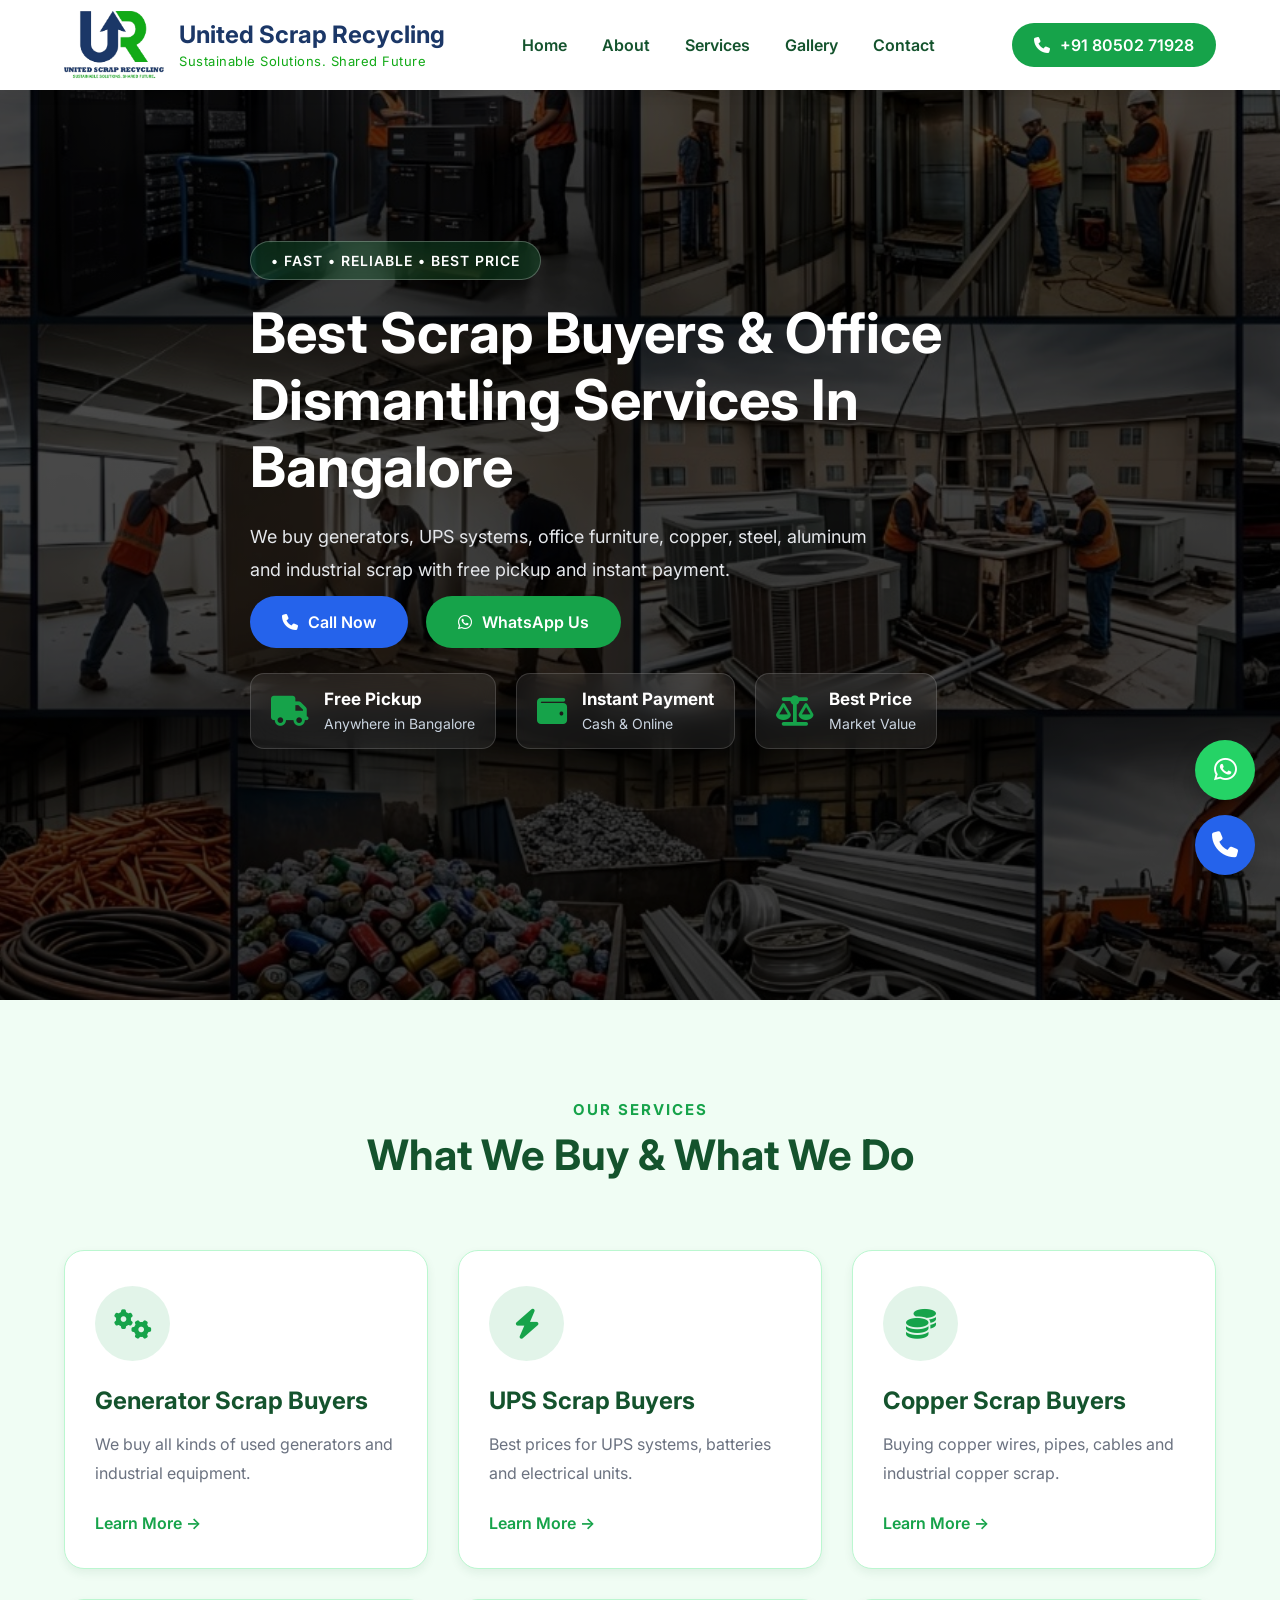
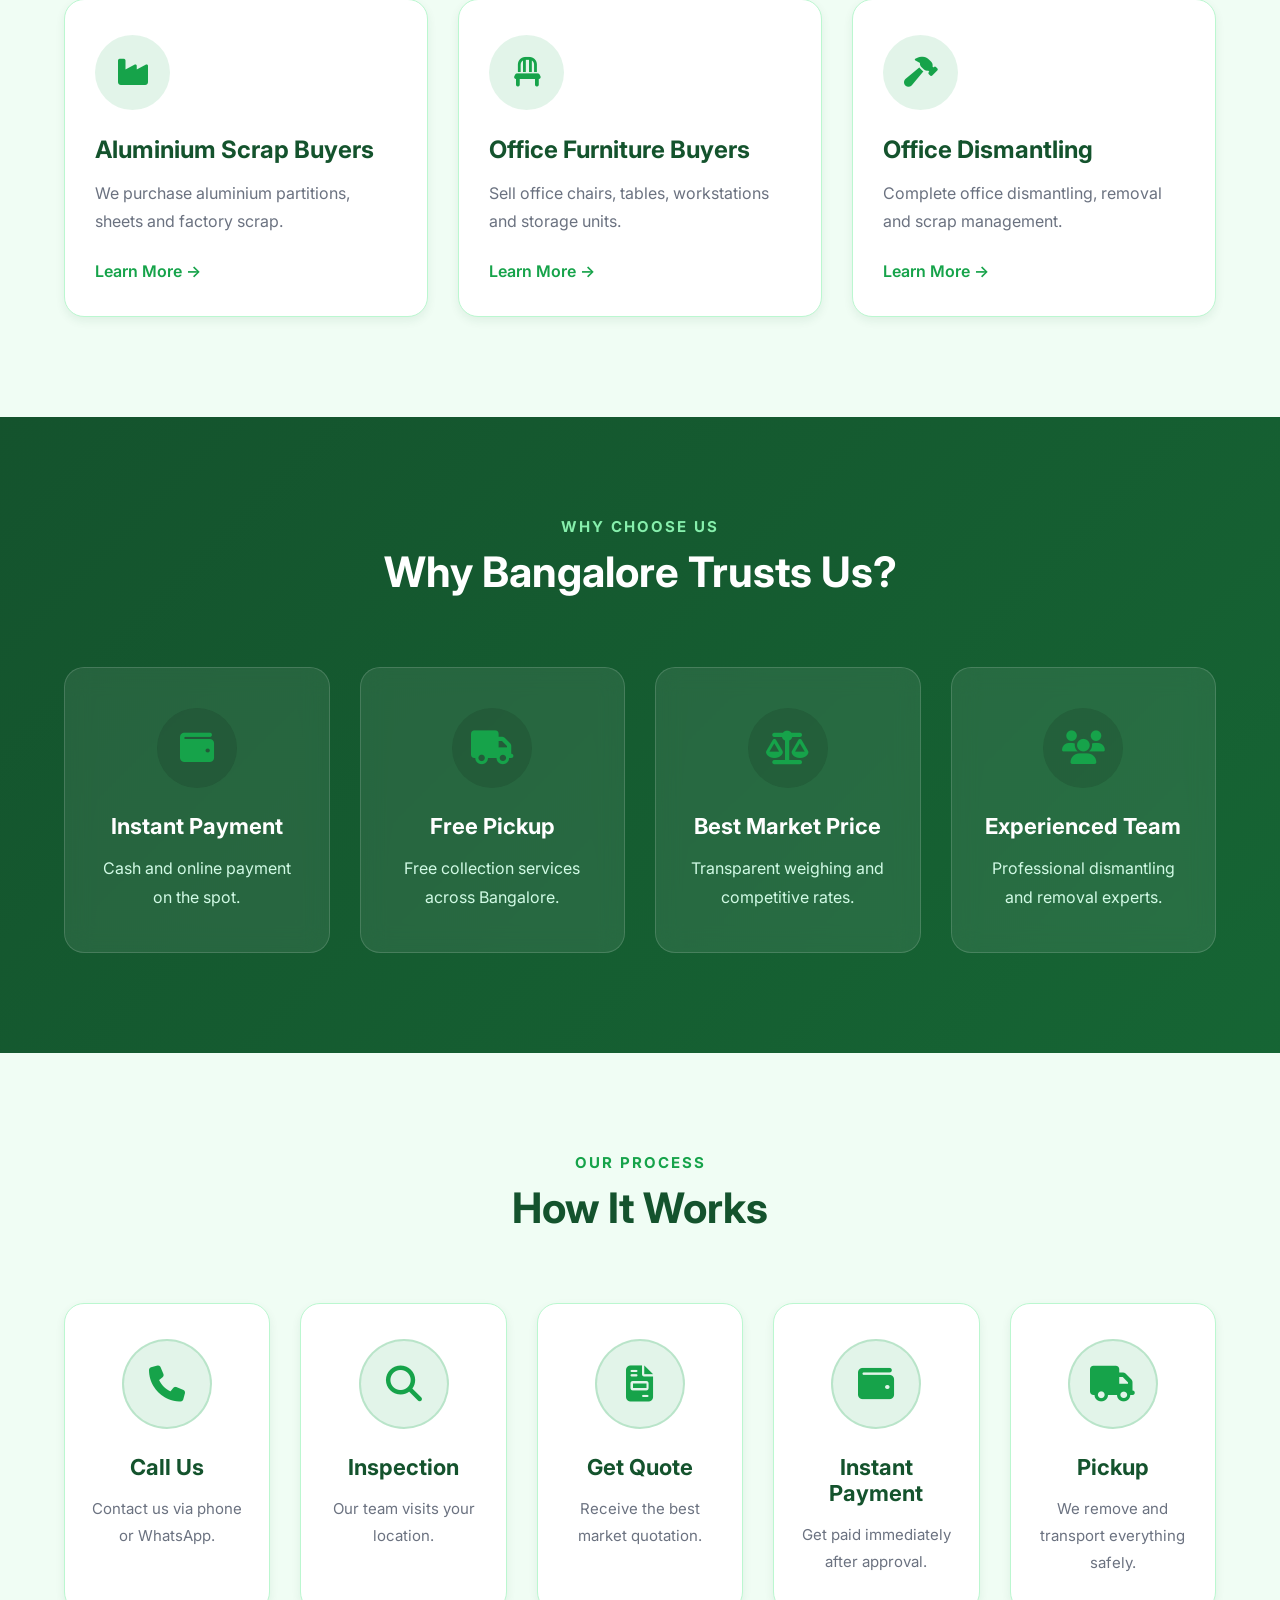
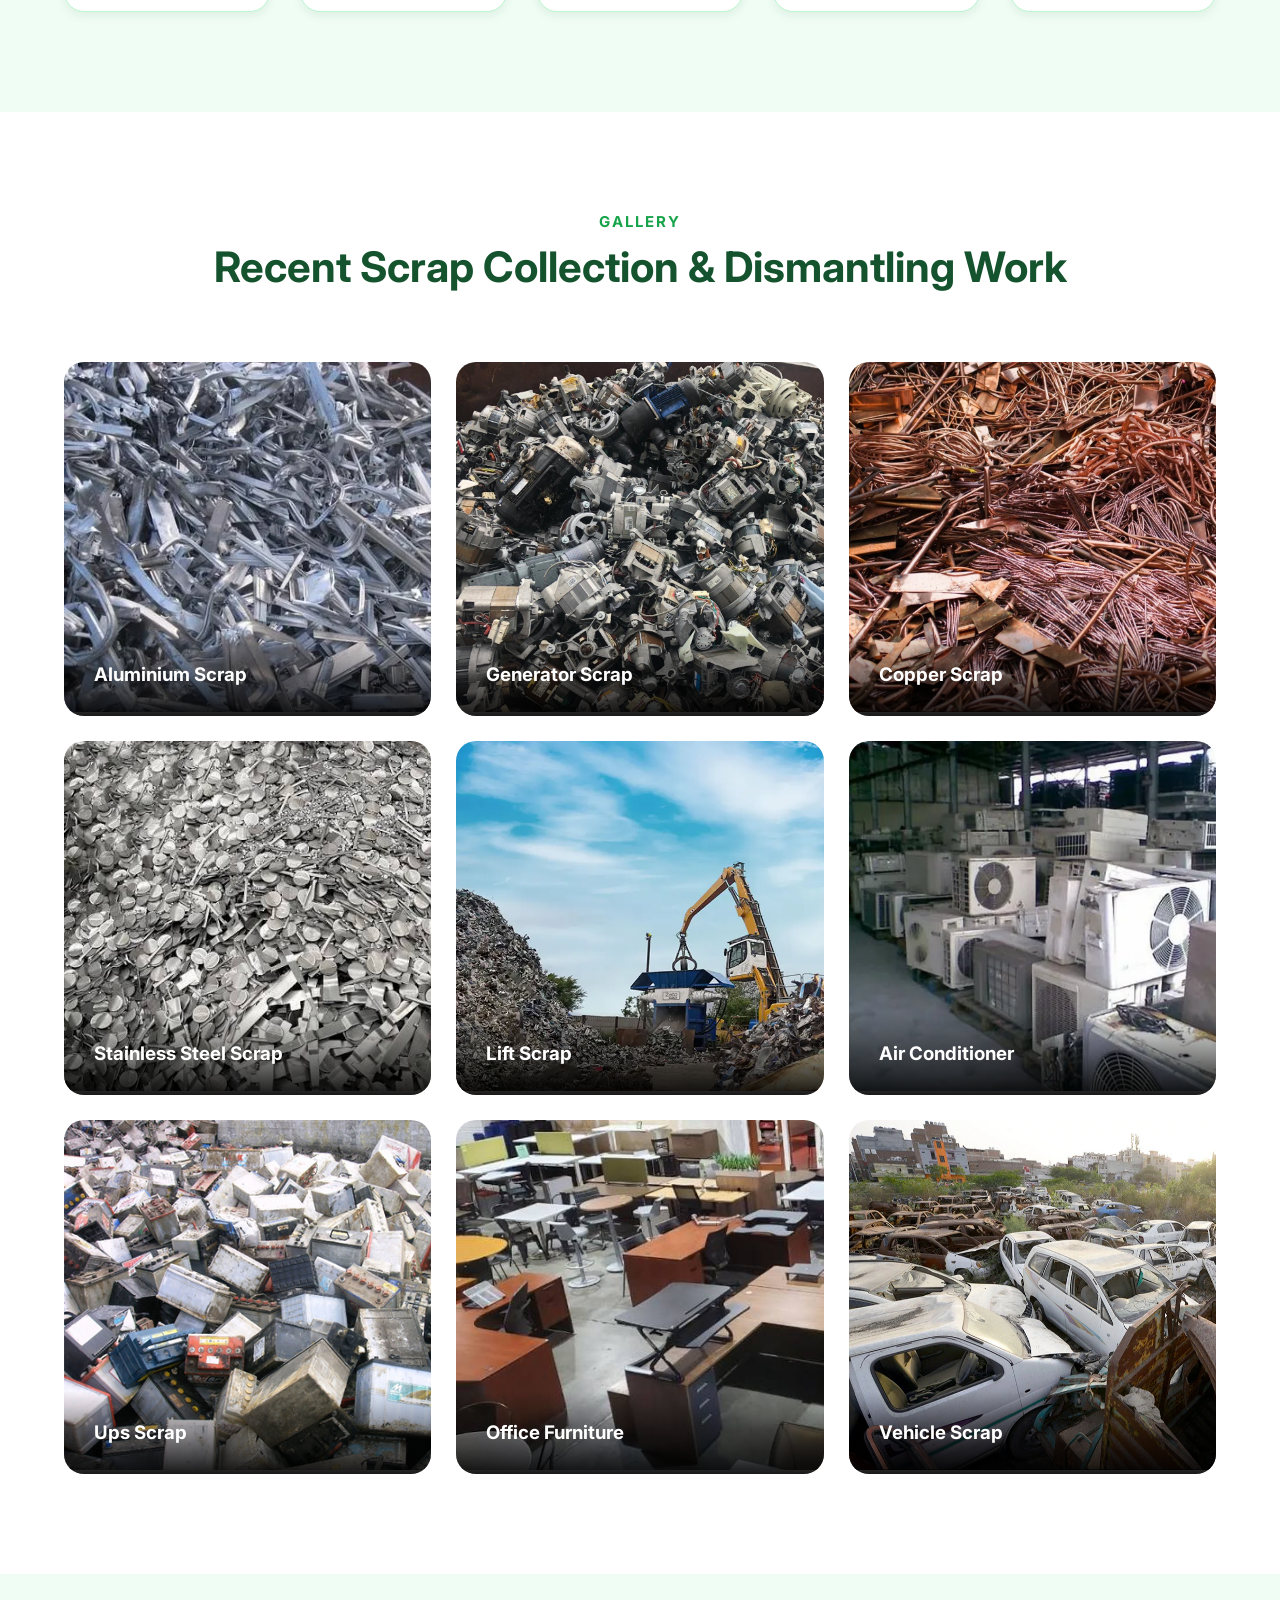
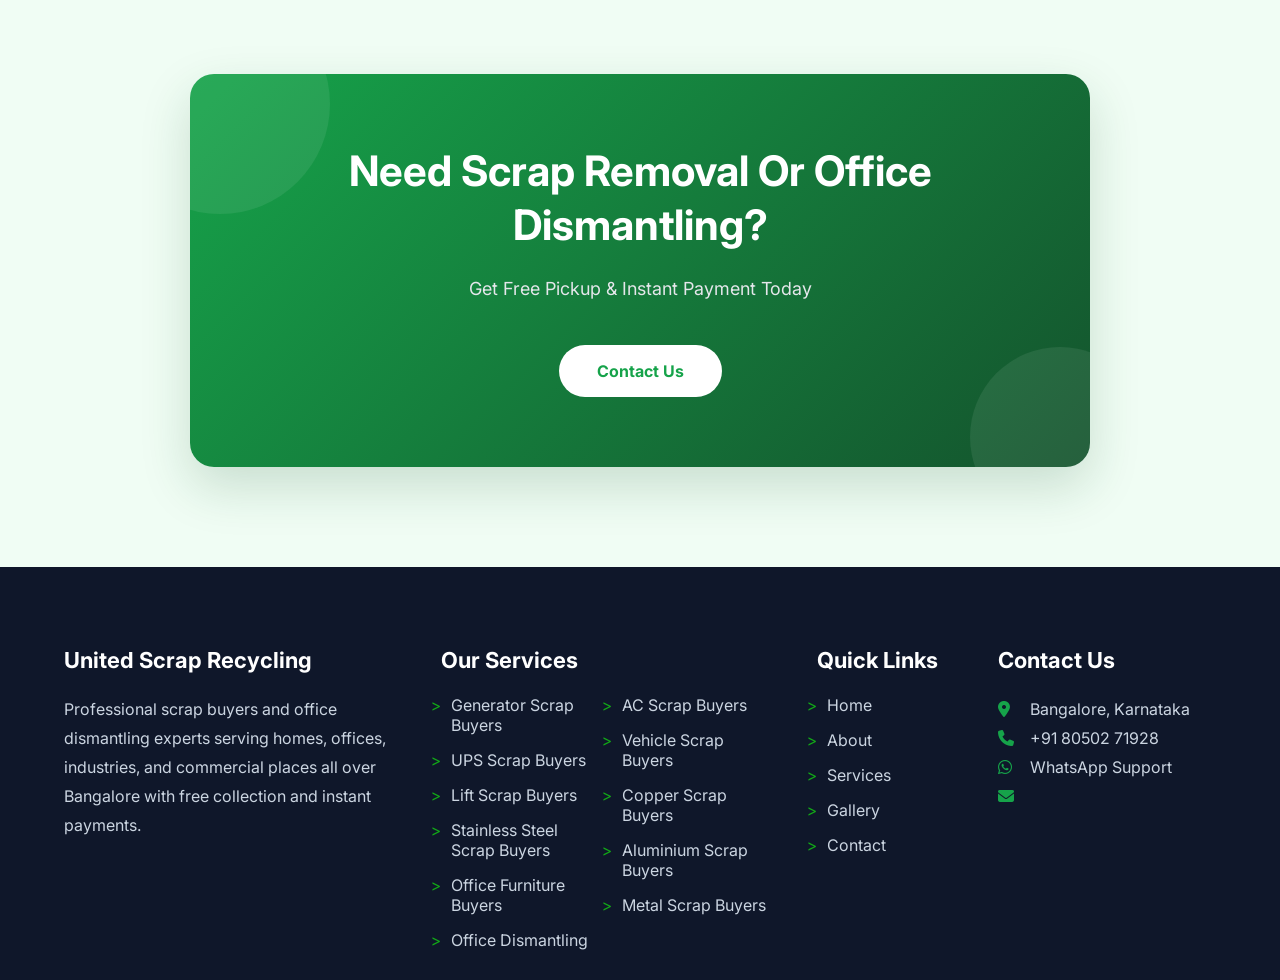
==== index.html @ 426d06e7 "United Scrap" ====
<!DOCTYPE html>
<html lang="en">

<head>

    <meta charset="UTF-8">

    <meta
        name="viewport"
        content="width=device-width, initial-scale=1.0">

    <title>
        United Scrap Recycling | Sustainable Solutions. Shared Future
    </title>

    <meta
        name="description"
        content="Best Scrap Buyers and Office Dismantling Services in Bangalore. Free pickup, instant payment and best market price.">

    <!-- GOOGLE FONTS -->

    <link
        href="https://fonts.googleapis.com/css2?family=Inter:wght@400;500;600&family=Montserrat:wght@600;700;800&display=swap"
        rel="stylesheet">

    <!-- FONT AWESOME -->

    <link
        rel="stylesheet"
        href="https://cdnjs.cloudflare.com/ajax/libs/font-awesome/6.5.2/css/all.min.css">

    <!-- CSS -->

    <link
        rel="stylesheet"
        href="assets/css/variables.css">

    <link
        rel="stylesheet"
        href="assets/css/style.css">

    <link
        rel="stylesheet"
        href="assets/css/responsive.css">

    <link
        rel="stylesheet"
        href="https://unpkg.com/aos@2.3.4/dist/aos.css">

</head>

<body>

<header class="header">

    <div class="container navbar">

        <!-- Logo -->
        <a href="#hero" class="logo">

            <div class="logo-icon">
                <img src="assets/icons/logo.png" alt="United Scrap Recycling Logo">
            </div>

            <div class="logo-text">
                <h3>United Scrap Recycling</h3>
                <span>Sustainable Solutions. Shared Future</span>
            </div>

        </a>

        <!-- Navigation -->
        <nav class="nav-menu">

            <ul>
                <li><a href="#hero">Home</a></li>
                <li><a href="about.html">About</a></li>
                <li><a href="#services">Services</a></li>
                <li><a href="#gallery">Gallery</a></li>
                <li><a href="contact.html">Contact</a></li>
            </ul>

        </nav>

        <!-- Call Button -->
        <a href="tel:+918050271928" class="call-btn">
            <i class="fa-solid fa-phone"></i>
            <span>+91 80502 71928</span>
        </a>

        <div class="menu-btn">
            <i class="fa-solid fa-bars"></i>
        </div>

    </div>

</header>

<!--====================
HERO SECTION
=====================-->

<section class="hero" id="hero">

    <div class="hero-overlay"></div>

    <div class="container hero-container">

        <div class="hero-content">

            <span class="hero-tag">

               • FAST • RELIABLE • BEST PRICE

            </span>

            <h1>

                Best Scrap Buyers &
                Office Dismantling
                Services In Bangalore

            </h1>

            <p>

                We buy generators, UPS systems,
                office furniture, copper, steel,
                aluminum and industrial scrap
                with free pickup and instant payment.

            </p>

            <div class="hero-buttons">

                <a href="tel:+918050271928" class="btn btn-primary">

                    <i class="fa-solid fa-phone"></i>

                    Call Now

                </a>

                <a href="https://wa.me/918050271928" class="btn btn-secondary">

                    <i class="fa-brands fa-whatsapp"></i>

                    WhatsApp Us

                </a>

            </div>

            <div class="hero-features">

                <div class="feature-box">

                    <i class="fa-solid fa-truck"></i>

                    <div>

                        <h4>Free Pickup</h4>

                        <span>Anywhere in Bangalore</span>

                    </div>

                </div>

                <div class="feature-box">

                    <i class="fa-solid fa-wallet"></i>

                    <div>

                        <h4>Instant Payment</h4>

                        <span>Cash & Online</span>

                    </div>

                </div>

                <div class="feature-box">

                    <i class="fa-solid fa-scale-balanced"></i>

                    <div>

                        <h4>Best Price</h4>

                        <span>Market Value</span>

                    </div>

                </div>

            </div>

        </div>

    </div>

</section>

<!-- =====================
SERVICES
===================== -->

<section class="services-section" id="services"  data-aos="fade-up">

    <div class="container">

        <div class="section-title text-center">

            <span>OUR SERVICES</span>

            <h2>What We Buy & What We Do</h2>

        </div>

        <div class="services-grid">

            <div class="service-card">
                <i class="fa-solid fa-gears"></i>
                <h3>Generator Scrap Buyers</h3>
                <p>We buy all kinds of used generators and industrial equipment.</p>
                <a href="services/generator-scrap-buyers-bangalore.html">Learn More →</a>
            </div>

            <div class="service-card">
                <i class="fa-solid fa-bolt"></i>
                <h3>UPS Scrap Buyers</h3>
                <p>Best prices for UPS systems, batteries and electrical units.</p>
                <a href="services/ups-scrap-buyers-bangalore.html">Learn More →</a>
            </div>

            <div class="service-card">
                <i class="fa-solid fa-coins"></i>
                <h3>Copper Scrap Buyers</h3>
                <p>Buying copper wires, pipes, cables and industrial copper scrap.</p>
                <a href="services/copper-scrap-buyers-bangalore.html">Learn More →</a>
            </div>

            <div class="service-card">
                <i class="fa-solid fa-industry"></i>
                <h3>Aluminium Scrap Buyers</h3>
                <p>We purchase aluminium partitions, sheets and factory scrap.</p>
                <a href="services/aluminium-scrap-buyers-bangalore.html">Learn More →</a>
            </div>

            <div class="service-card">
                <i class="fa-solid fa-chair"></i>
                <h3>Office Furniture Buyers</h3>
                <p>Sell office chairs, tables, workstations and storage units.</p>
                <a href="services/office-furniture-buyers-bangalore.html">Learn More →</a>
            </div>

            <div class="service-card">
                <i class="fa-solid fa-hammer"></i>
                <h3>Office Dismantling</h3>
                <p>Complete office dismantling, removal and scrap management.</p>
                <a href="services/office-dismantling-bangalore.html">Learn More →</a>
            </div>

        </div>

    </div>

</section>

<!-- =====================
WHY CHOOSE US
===================== -->

<section class="why-us section" data-aos="slide-left">

    <div class="container">

        <div class="section-title text-center">

            <span>WHY CHOOSE US</span>

            <h2>Why Bangalore Trusts Us?</h2>

        </div>

        <div class="why-grid">

            <div class="why-card">
                <i class="fa-solid fa-wallet"></i>
                <h3>Instant Payment</h3>
                <p>Cash and online payment on the spot.</p>
            </div>

            <div class="why-card">
                <i class="fa-solid fa-truck"></i>
                <h3>Free Pickup</h3>
                <p>Free collection services across Bangalore.</p>
            </div>

            <div class="why-card">
                <i class="fa-solid fa-scale-balanced"></i>
                <h3>Best Market Price</h3>
                <p>Transparent weighing and competitive rates.</p>
            </div>

            <div class="why-card">
                <i class="fa-solid fa-users"></i>
                <h3>Experienced Team</h3>
                <p>Professional dismantling and removal experts.</p>
            </div>

        </div>

    </div>

</section>

<!-- =====================
PROCESS
===================== -->

<section class="process section"  data-aos="slide-right">

    <div class="container">

        <div class="section-title text-center">

            <span>OUR PROCESS</span>

            <h2>How It Works</h2>

        </div>

        <div class="process-grid">

            <div class="process-card">

                <div class="process-icon">

                    <i class="fa-solid fa-phone"></i>

                </div>

                <h3>Call Us</h3>

                <p>Contact us via phone or WhatsApp.</p>

            </div>

            <div class="process-card">

                <div class="process-icon">

                    <i class="fa-solid fa-magnifying-glass"></i>

                </div>

                <h3>Inspection</h3>

                <p>Our team visits your location.</p>

            </div>

            <div class="process-card">

                <div class="process-icon">

                    <i class="fa-solid fa-file-invoice"></i>

                </div>

                <h3>Get Quote</h3>

                <p>Receive the best market quotation.</p>

            </div>

            <div class="process-card">

                <div class="process-icon">

                    <i class="fa-solid fa-wallet"></i>

                </div>

                <h3>Instant Payment</h3>

                <p>Get paid immediately after approval.</p>

            </div>

            <div class="process-card">

                <div class="process-icon">

                    <i class="fa-solid fa-truck"></i>

                </div>

                <h3>Pickup</h3>

                <p>We remove and transport everything safely.</p>

            </div>

        </div>

    </div>

</section>

<!--====================
GALLERY
=====================-->

<section class="gallery" id="gallery" data-aos="zoom-in">

    <div class="container">

        <div class="section-title text-center">

            <span>GALLERY</span>

            <h2>Recent Scrap Collection & Dismantling Work</h2>

        </div>

        <div class="gallery-grid">

            <div class="gallery-item">

                <img src="assets/gallery/aluminium.png">

                <div class="gallery-overlay">

                    <h3>Aluminium Scrap</h3>

                </div>

            </div>

            <div class="gallery-item">

                <img src="assets/gallery/generator.png">

                <div class="gallery-overlay">

                    <h3>Generator Scrap</h3>

                </div>

            </div>

            <div class="gallery-item">

                <img src="assets/gallery/copper.png">

                <div class="gallery-overlay">

                    <h3>Copper Scrap</h3>

                </div>

            </div>

            <div class="gallery-item">

                <img src="assets/gallery/steel.png">

                <div class="gallery-overlay">

                    <h3>Stainless Steel Scrap</h3>

                </div>

            </div>

            <div class="gallery-item">

                <img src="assets/gallery/liftscrap.png">

                <div class="gallery-overlay">

                    <h3>Lift Scrap</h3>

                </div>

            </div>

            <div class="gallery-item">

                <img src="assets/gallery/airconditioner.png">

                <div class="gallery-overlay">

                    <h3>Air Conditioner</h3>

                </div>

            </div>

            <div class="gallery-item">

                <img src="assets/gallery/ups.png">

                <div class="gallery-overlay">

                    <h3>Ups Scrap</h3>

                </div>

            </div>

            <div class="gallery-item">

                <img src="assets/gallery/furniture.png">

                <div class="gallery-overlay">

                    <h3>Office Furniture </h3>

                </div>

            </div>

            <div class="gallery-item">

                <img src="assets/gallery/vehicle.png">

                <div class="gallery-overlay">

                    <h3>Vehicle Scrap</h3>

                </div>

            </div>

        </div>

    </div>

</section>

<!--====================
CALL TO ACTION
=====================-->

<section class="cta">

    <div class="container">

        <div class="cta-box">

            <h2>

                Need Scrap Removal
                Or Office Dismantling?

            </h2>

            <p>

                Get Free Pickup &
                Instant Payment Today

            </p>

            <a href="tel: +918050271928" class="btn btn-primary">

                Contact Us

            </a>

        </div>

    </div>

</section>

<!--====================
FOOTER
=====================-->
<footer class="footer">

    <div class="container">

        <div class="footer-grid">

            <!-- Company -->
            <div class="footer-about">

                <h3>United Scrap Recycling</h3>

                <p>
                    Professional scrap buyers and office dismantling experts
                    serving homes, offices, industries, and commercial places
                    all over Bangalore with free collection and instant payments.
                </p>

            </div>

            <!-- Services -->
            <div>

                <h4>Our Services</h4>

                <ul class="footer-service">
                    <li><a href="services/generator-scrap-buyers-bangalore.html">Generator Scrap Buyers</a></li>
                    <li><a href="services/ups-scrap-buyers-bangalore.html">UPS Scrap Buyers</a></li>
                    <li><a href="services/lift-scrap-buyers-bangalore.html">Lift Scrap Buyers</a></li>
                    <li><a href="services/stainless-steel-scrap-buyers-bangalore.html">Stainless Steel Scrap Buyers</a></li>
                    <li><a href="services/office-furniture-buyers-bangalore.html">Office Furniture Buyers</a></li>
                    <li><a href="services/office-dismantling-bangalore.html">Office Dismantling</a></li>
                    <li><a href="services/air-conditioner-scrap-buyers-bangalore.html">AC Scrap Buyers</a></li>
                    <li><a href="services/vehicle-scrap-buyers-bangalore.html">Vehicle Scrap Buyers</a></li>
                    <li><a href="services/copper-scrap-buyers-bangalore.html">Copper Scrap Buyers</a></li>
                    <li><a href="services/aluminium-scrap-buyers-bangalore.html">Aluminium Scrap Buyers</a></li>
                    <li><a href="services/metal-scrap-buyers-bangalore.html">Metal Scrap Buyers</a>
                </ul>

            </div>

            <!-- Quick Links -->
            <div>

                <h4>Quick Links</h4>

                <ul>
                    <li><a href="#hero">Home</a></li>
                    <li><a href="about.html">About</a></li>
                    <li><a href="#services">Services</a></li>
                    <li><a href="#gallery">Gallery</a></li>
                    <li><a href="contact.html">Contact</a></li>
                </ul>

            </div>

            <!-- Contact -->
            <div>

                <h4>Contact Us</h4>

                <p><i class="fa-solid fa-location-dot"></i> Bangalore, Karnataka</p>

                <p><i class="fa-solid fa-phone"></i> +91 80502 71928</p>

                <p><i class="fa-brands fa-whatsapp"></i> WhatsApp Support</p>

                <p><i class="fa-solid fa-envelope"></i> </p>

            </div>

        </div>

    </div>

</footer>

<!---js--->
<script src="assets/js/main.js"></script>

<script
src="https://unpkg.com/aos@2.3.4/dist/aos.js">
</script>

<!---Effects--->
<script>

AOS.init({

    duration:1000,

    once:true

});

</script>

</body>

<!--====================
FLOATING BUTTONS
=====================-->

<div class="floating-buttons">

    <a
        href="https://wa.me/918050271928"
        class="whatsapp-btn">

        <i class="fa-brands fa-whatsapp"></i>

    </a>

    <a
        href="tel:+918050271928"
        class="phone-btn">

        <i class="fa-solid fa-phone"></i>

    </a>

</div>

</html>
---- assets/css/variables.css ----
:root {

    /* Primary Colors */
    --primary: #16A34A;
    --primary-hover: #15803D;
    --secondary: #14532D;
    --accent: #22C55E;

    /* Background Colors */
    --background: #F0FDF4;
    --light: #F8FFF9;
    --white: #FFFFFF;

    /* Text Colors */
    --dark: #14532D;
    --dark-card: #1F2937;
    --gray: #6B7280;

    /* Borders */
    --border: #BBF7D0;

    /* Status */
    --success: #22C55E;
    --warning: #F59E0B;
    --danger: #DC2626;

    /* Fonts */
    --heading-font: "Montserrat", sans-serif;
    --body-font: "Inter", sans-serif;

    /* Shadows */
    --shadow-sm: 0 4px 10px rgba(20, 83, 45, 0.08);
    --shadow-md: 0 10px 25px rgba(20, 83, 45, 0.12);
    --shadow-lg: 0 20px 50px rgba(20, 83, 45, 0.18);

    /* Border Radius */
    --radius-sm: 12px;
    --radius-md: 16px;
    --radius-lg: 24px;

    /* Container */
    --container-width: 1200px;
}
---- assets/css/style.css ----
* {
    margin: 0;
    padding: 0;
    box-sizing: border-box;

}

html {
    scroll-behavior: smooth;
}

body {
    font-family: var(--body-font);
    background: var(--light);
    color: var(--dark);
    overflow-x: hidden;
}

.container{
    width: min(1200px, 90%);
    margin: 0 auto;
}

section{
    padding:100px 0;
}

/*====================
HEADER
====================*/

.header{
    position:fixed;
    top:0;
    left:0;
    width:100%;
    background:#fff;
    box-shadow:0 2px 15px rgba(0,0,0,.08);
    z-index:1000;
}

.navbar{
    height:90px;
    display:flex;
    justify-content:space-between;
    align-items:center;
}

/* Logo */

.logo{
    display:flex;
    align-items:center;
    gap:15px;
    text-decoration:none;
    flex-shrink:0;
}

.logo-icon{
    width:100px;
    height:100px;
}

.logo-icon img{
    width:100%;
    height:100%;
    object-fit:contain;
    transition:.3s;
}

.logo-text{
    display:flex;
    flex-direction:column;
}

.logo-text h3{
    font-size:24px;
    color:#1b3767;
    margin:0;
    line-height:1.2;
    font-weight:700;
}

.logo-text span{
    font-size:13px;
    color:#12aa17;
    margin-top:3px;
    letter-spacing:.5px;
}

.logo:hover img{
    transform:scale(1.05);
}

.logo:hover h3{
    color:var(--primary);
}

/* Navigation */

.nav-menu{
    flex:1;
    display:flex;
    justify-content:center;
}

.nav-menu ul{
    display:flex;
    align-items:center;
    gap:35px;
    list-style:none;
}

.nav-menu a{
    text-decoration:none;
    color:var(--dark);
    font-weight:600;
    position:relative;
    transition:.3s;
}

.nav-menu a::after{
    content:"";
    position:absolute;
    left:0;
    bottom:-6px;
    width:0;
    height:2px;
    background:var(--primary);
    transition:.3s;
}

.nav-menu a:hover{
    color:var(--primary);
}

.nav-menu a:hover::after{
    width:100%;
}

/* Call Button */

.call-btn{
    display:flex;
    align-items:center;
    gap:10px;
    padding:12px 22px;
    border-radius:50px;
    background:var(--primary);
    color:#fff;
    text-decoration:none;
    font-weight:600;
    transition:.3s;
    flex-shrink:0;
}

.call-btn:hover{
    background:var(--secondary);
    transform:translateY(-2px);
}

.menu-btn{
    display:none;
    font-size:28px;
    color:var(--dark);
    cursor:pointer;
}
/*====================
HERO
====================*/
.hero{
    position: relative;
    min-height: 100vh;
    display: flex;
    align-items: center;
    overflow: hidden;
    padding-top:90px;
}

/* Blurred Background */
.hero::before{
    content: "";
    position: absolute;
    inset: 0;

    background:
        linear-gradient(
            rgba(0,0,0,0.55),
            rgba(0,0,0,0.65)
        ),
        url("../icons/scrap.jpeg");

    background-size: cover;
    background-position: center;
    transform: scale(1.08);
    z-index: -2;
}

/* Dark Overlay */
.hero-overlay{
    position: absolute;
    inset: 0;
    background: rgba(0,0,0,0.3);
    z-index: -1;
}

.hero-container{
    display: flex;
    justify-content: left;
    align-items: center;
    min-height: calc(100vh - 90px);
    width: 100%;
    position: relative;
    z-index: 2;
    padding-left: 250px;
}

.hero-content{
    text-align: left;
    max-width: 800px;
    max-width: 750px;
    color: #fff;
}

.hero-content h1{
    font-size: 3.5rem;
    line-height: 1.2;
    margin: 20px 0;
}

.hero-content p{
    font-size:18px;
    line-height:1.8;
    color:#E5E7EB;
    max-width:620px;
    margin:0;
}

.hero-tag{
    display:inline-flex;
    align-items:center;
    width:fit-content;
    padding:10px 20px;
    border-radius:50px;
    background:rgba(22,163,74,.2);
    border:1px solid rgba(255,255,255,.25);
    backdrop-filter:blur(12px);
    font-size:14px;
    font-weight:600;
    letter-spacing:1px;
}

.hero-buttons{
    display:flex;
    align-items:center;
    gap:18px;
    margin-top:10px;
}

.hero-buttons a{
    text-decoration:none;
    display:flex;
    align-items:center;
    justify-content:center;
    gap:10px;
    padding:16px 32px;
    border-radius:35px;
    font-weight:600;
}

.hero-buttons .btn-primary{
    background:#2563EB;
    color:#fff;
}

.hero-buttons .btn-primary:hover{
    background:rgba(37,99,235,.35);
    transform:translateY(-3px);
}

.hero-buttons .btn-secondary{
    background:var(--primary);
    color:#fff;
}

.hero-buttons .btn-secondary:hover{
    transform:translateY(-3px);
    background: var(--secondary);
}

.hero-features{
    display:flex;
    gap:20px;
    margin-top:25px;
    flex-wrap:wrap;
}

.feature-box{
    display:flex;
    align-items:center;
    gap:15px;
    padding:18px 22px;
    background:rgba(255,255,255,.08);
    border:1px solid rgba(255,255,255,.15);
    border-radius:14px;
    backdrop-filter:blur(12px);
    padding: 15px 20px;
}

.feature-box i{
    font-size:30px;
    color:var(--primary);
}

.feature-box h4{
    margin:0 0 4px;
    font-size:17px;
}

.feature-box span{
    font-size:14px;
    color:#CBD5E1;
}

/*====================
SECTION TITLE
====================*/
.section-title{
    margin-bottom:70px;
}

.section-title span {
    color: var(--primary);
    font-weight: 700;
    letter-spacing: 2px;
    display: block;
    margin-bottom: 10px;
    text-align: center;
}

.section-title h2 {
    margin-bottom: 60px;
    text-align: center;
}

.section-title span{
    display:block;
    text-align:center;
    color:var(--primary);
    font-size:15px;
    font-weight:700;
    letter-spacing:2px;
    margin-bottom:10px;
    text-transform:uppercase;
}

.section-title h2{
    text-align:center;
    font-size:42px;
    color:var(--dark);
    margin-bottom:15px;
}

.section-title p{
    max-width:700px;
    margin:auto;
    text-align:center;
    color:var(--gray);
    line-height:1.8;
}

/*====================
SERVICES
====================*/
.services-section{
    padding:100px 0;
    background:var(--background);
}

.services-grid{
    display:grid;
    grid-template-columns:repeat(3,1fr);
    gap:30px;
    align-items:stretch;
}

.service-card{
    background:#fff;
    border:1px solid var(--border);
    border-radius:20px;
    padding:35px 30px;
    box-shadow:var(--shadow-sm);
    transition:all .3s ease;

    display:flex;
    flex-direction:column;
    height:100%;
}

.service-card:hover{
    transform:translateY(-10px);
    box-shadow:var(--shadow-lg);
}

.service-card i{
    width:75px;
    height:75px;

    display:flex;
    justify-content:center;
    align-items:center;

    border-radius:50%;
    margin-bottom:25px;

    font-size:30px;

    background:rgba(22,163,74,.12);
    color:var(--primary);
}

.service-card h3{
    font-size:24px;
    color:var(--secondary);
    margin-bottom:15px;
}

.service-card p{
    color:var(--gray);
    line-height:1.8;
    margin-bottom:25px;

    flex-grow:1;
}

.service-card a{
    display:inline-flex;
    align-items:center;
    gap:8px;

    text-decoration:none;
    color:var(--primary);
    font-weight:600;

    margin-top:auto;
    transition:.3s;
}

.service-card a:hover{
    color:var(--secondary);
    gap:14px;
}

/*====================
WHY CHOOSE US
====================*/

.why-us{
    padding:100px 0;
    background:linear-gradient(135deg,#14532D,#166534);
    color:#fff;
}

.why-us .section-title h2{
    color:#fff;
}

.why-us .section-title span{
    color:#86EFAC;
}

.why-grid{
    display:grid;
    grid-template-columns:repeat(4,1fr);
    gap:30px;
    align-items:stretch;
}

.why-card{
    background:rgba(255,255,255,.08);
    border:1px solid rgba(255,255,255,.15);
    backdrop-filter:blur(12px);

    border-radius:20px;
    padding:40px 30px;

    display:flex;
    flex-direction:column;
    align-items:center;
    justify-content:center;
    text-align:center;

    transition:.3s ease;
}

.why-card:hover{
    transform:translateY(-10px);
    background:rgba(255,255,255,.12);
    box-shadow:0 20px 40px rgba(0,0,0,.25);
}

.why-card i{
    width:80px;
    height:80px;

    display:flex;
    justify-content:center;
    align-items:center;

    border-radius:50%;
    margin-bottom:25px;

    font-size:34px;

    color:var(--primary);
    background:rgba(12, 12, 12, 0.12);
}

.why-card h3{
    font-size:22px;
    margin-bottom:15px;
    color:#fff;
}

.why-card p{
    color:#D1FAE5;
    line-height:1.8;
    font-size:16px;
}

/*====================
PROCESS
====================*/

.process{
    padding:100px 0;
    background:var(--background);
}

.process-grid{
    display:grid;
    grid-template-columns:repeat(5,1fr);
    gap:30px;
    align-items:stretch;
}

.process-card{
    position:relative;
    background:#fff;
    border:1px solid var(--border);
    border-radius:20px;
    padding:35px 25px;

    display:flex;
    flex-direction:column;
    align-items:center;
    justify-content:flex-start;

    text-align:center;

    box-shadow:var(--shadow-sm);
    transition:.3s ease;
}

.process-card:hover{
    transform:translateY(-10px);
    box-shadow:var(--shadow-lg);
}

/* Circle Icon */

.process-icon{
    width:90px;
    height:90px;

    display:flex;
    justify-content:center;
    align-items:center;

    border-radius:50%;

    background:rgba(22,163,74,.12);
    border:2px solid rgba(22,163,74,.2);

    margin-bottom:25px;
}

.process-icon i{
    font-size:36px;
    color:var(--primary);
}

.process-card h3{
    font-size:22px;
    color:var(--secondary);
    margin-bottom:15px;
}

.process-card p{
    color:var(--gray);
    line-height:1.8;
    font-size:15px;
}
.step-number{
    position:absolute;
    top:20px;
    right:20px;

    width:35px;
    height:35px;

    border-radius:50%;

    display:flex;
    justify-content:center;
    align-items:center;

    background:var(--primary);
    color:#fff;
    font-size:14px;
    font-weight:700;
}

/*====================
GALLERY
=====================*/

.gallery{
    padding:100px 0;
    background:white;
}

.gallery-grid{
    display:grid;
    grid-template-columns:repeat(3,1fr);
    gap:25px;

}

.gallery-item{
    position:relative;

    overflow:hidden;
    border-radius:20px;
}

.gallery-item img{
    height:350px;
    object-fit:cover;
    transition:.5s;
}

.gallery-item:hover img{
    transform:scale(1.1);
}

.gallery-overlay{
    position:absolute;

    bottom:0;

    width:100%;
    padding:30px;

    background:
    linear-gradient(
        transparent,
        rgba(0,0,0,.9)
    );
}

.gallery-overlay h3{
    color:white;
}

/*====================
CALL TO ACTION
====================*/

.cta{
    padding:100px 0;
    background:var(--background);
}

.cta-box{
    max-width:900px;
    margin:auto;

    text-align:center;

    background:linear-gradient(135deg,#16A34A,#14532D);

    color:#fff;

    padding:70px 50px;

    border-radius:24px;

    box-shadow:var(--shadow-lg);

    position:relative;

    overflow:hidden;
}

/* Decorative circles */

.cta-box::before,
.cta-box::after{
    content:"";
    position:absolute;
    border-radius:50%;
    background:rgba(255,255,255,.08);
}

.cta-box::before{
    width:220px;
    height:220px;
    top:-80px;
    left:-80px;
}

.cta-box::after{
    width:180px;
    height:180px;
    right:-60px;
    bottom:-60px;
}

.cta-box h2{
    font-size:42px;
    line-height:1.3;
    margin-bottom:20px;
    position:relative;
    z-index:1;
}

.cta-box p{
    max-width:650px;
    margin:0 auto 40px;
    font-size:18px;
    line-height:1.8;
    color:#E5E7EB;
    position:relative;
    z-index:1;
}

.cta-box .btn{
    display:inline-flex;
    align-items:center;
    justify-content:center;

    padding:16px 38px;

    background:#fff;
    color:var(--primary);

    text-decoration:none;
    font-weight:700;

    border-radius:50px;

    transition:.3s;

    position:relative;
    z-index:1;
}

.cta-box .btn:hover{
    background:#F3F4F6;
    transform:translateY(-4px);
    box-shadow:0 15px 35px rgba(0,0,0,.2);
}

/*====================
FOOTER
====================*/

.footer{
    background:#0F172A;
    color:#fff;
    padding:80px 0 30px;
}

.footer-grid{
    display:grid;
    grid-template-columns:3fr 3fr 1.2fr 2fr;
    gap:50px;
}

.footer h3,
.footer h4{
    margin-bottom:22px;
    font-size:22px;
    color:#fff;
}

.footer p{
    color:#CBD5E1;
    line-height:1.8;
}

.footer ul{
    list-style:none;
    padding:0;
    margin:0;
}

.footer ul li{
    margin-bottom:15px;
}

.footer ul li a{
    color:#CBD5E1;
    text-decoration:none;
    transition:.3s;
}

.footer ul li a:hover{
    color:var(--primary);
    padding-left:6px;
}

.footer-about{
    max-width:350px;
}

.footer-service{
    column-count: 2;
}

.footer i{
    color:var(--primary);
    margin-right:10px;
    width:18px;
}

.footer li::marker{
    content: ">";
    color:#12aa17;
}

.footer li{
    padding-left: 10px;
}

.footer hr{
    margin:60px 0 30px;
    border:none;
    border-top:1px solid rgba(255,255,255,.15);
}

.copyright{
    text-align:center;
}

.copyright p{
    color:#94A3B8;
    margin:0;
    font-size:15px;
}

.copyright strong{
    color:#fff;
}

.service-card,
.process-card,
.why-card,
.gallery-item{
    transition:.35s ease;
}

.service-card:hover,
.process-card:hover,
.why-card:hover{
    transform:translateY(-10px);
}

.gallery-item:hover{
    box-shadow:var(--shadow-lg);
}

/*====================
FLOATING BUTTONS
====================*/

.floating-buttons{
    position:fixed;
    right:25px;
    bottom:25px;

    display:flex;
    flex-direction:column;
    gap:15px;

    z-index:9999;
}

.floating-buttons a{
    width:60px;
    height:60px;

    display:flex;
    justify-content:center;
    align-items:center;

    border-radius:50%;
    text-decoration:none;

    color:#fff;
    font-size:26px;

    box-shadow:0 10px 25px rgba(0,0,0,.2);

    transition:all .3s ease;
}

/* WhatsApp */

.whatsapp-btn{
    background:#25D366;
}

.whatsapp-btn:hover{
    background:#1EBE57;
    transform:translateY(-5px) scale(1.08);
    box-shadow:0 15px 35px rgba(37,211,102,.45);
}

/* Phone */

.phone-btn{
    background:#2563EB;
}

.phone-btn:hover{
    background:#2563EB;
    transform:translateY(-5px) scale(1.08);
    box-shadow:0 15px 35px rgba(133, 155, 201, 0.35);;
}

/* Click Animation */

.floating-buttons a:active{
    transform:scale(.95);
}
---- assets/css/responsive.css ----
/*====================
RESPONSIVE DESIGN
====================*/

/* Laptop */

@media (max-width:1200px){

    .hero-container{
        padding-left:100px;
    }

    .services-grid{
        grid-template-columns:repeat(2,1fr);
    }

    .why-grid{
        grid-template-columns:repeat(2,1fr);
    }

    .process-grid{
        grid-template-columns:repeat(3,1fr);
    }

}


/* Tablet */

@media (max-width:992px){

    section{
        padding:80px 0;
    }

    /* Header */

    .menu-btn{
        display:block;
    }

    .nav-menu{
        position:fixed;
        top:90px;
        left:-100%;
        width:280px;
        height:100vh;

        background:#fff;

        transition:.3s;

        box-shadow:0 10px 30px rgba(0,0,0,.1);
    }

    .nav-menu.active{
        left:0;
    }

    .nav-menu ul{
        flex-direction:column;
        gap:25px;
        padding:40px 20px;
    }

    .call-btn{
        display:none;
    }

    /* Hero */

    .hero-container{
        padding-left:0;
        justify-content:center;
        text-align:center;
    }

    .hero-content{
        max-width:700px;
    }

    .hero-content p{
        margin:auto;
    }

    .hero-buttons{
        justify-content:center;
    }

    .hero-features{
        justify-content:center;
    }

    .hero-content h1{
        font-size:3rem;
    }

    /* Grid Sections */

    .services-grid,
    .gallery-grid{
        grid-template-columns:repeat(2,1fr);
    }

    .process-grid{
        grid-template-columns:repeat(2,1fr);
    }

    .footer-grid{
        grid-template-columns:1fr 1fr;
    }

}


/* Mobile */

@media (max-width:768px){

    section{
        padding:70px 0;
    }

    .hero{
        min-height:auto;
        padding:140px 0 80px;
    }

    .hero-content h1{
        font-size:2.4rem;
    }

    .hero-content p{
        font-size:16px;
    }

    .hero-buttons{
        flex-direction:column;
    }

    .hero-buttons a{
        width:100%;
    }

    .hero-features{
        flex-direction:column;
    }

    .feature-box{
        width:100%;
        justify-content:center;
    }

    .section-title h2{
        font-size:34px;
    }

    .services-grid,
    .why-grid,
    .process-grid,
    .gallery-grid,
    .footer-grid{
        grid-template-columns:1fr;
    }

    .cta-box{
        padding:50px 25px;
    }

    .cta-box h2{
        font-size:32px;
    }

    .cta-box p{
        font-size:16px;
    }

    .footer-service{
        column-count:1;
    }

}


/* Small Mobile */

@media (max-width:576px){

    .logo-icon{
        width:70px;
        height:70px;
    }

    .logo-text h3{
        font-size:18px;
    }

    .logo-text span{
        font-size:11px;
    }

    .hero-content h1{
        font-size:2rem;
    }

    .hero-tag{
        font-size:12px;
    }

    .section-title h2{
        font-size:28px;
    }

    .service-card,
    .why-card,
    .process-card{
        padding:30px 20px;
    }

    .gallery-item img{
        height:250px;
    }

    .cta-box h2{
        font-size:26px;
    }

    .floating-buttons{
        right:15px;
        bottom:15px;
    }

    .floating-buttons a{
        width:55px;
        height:55px;
        font-size:22px;
    }

}
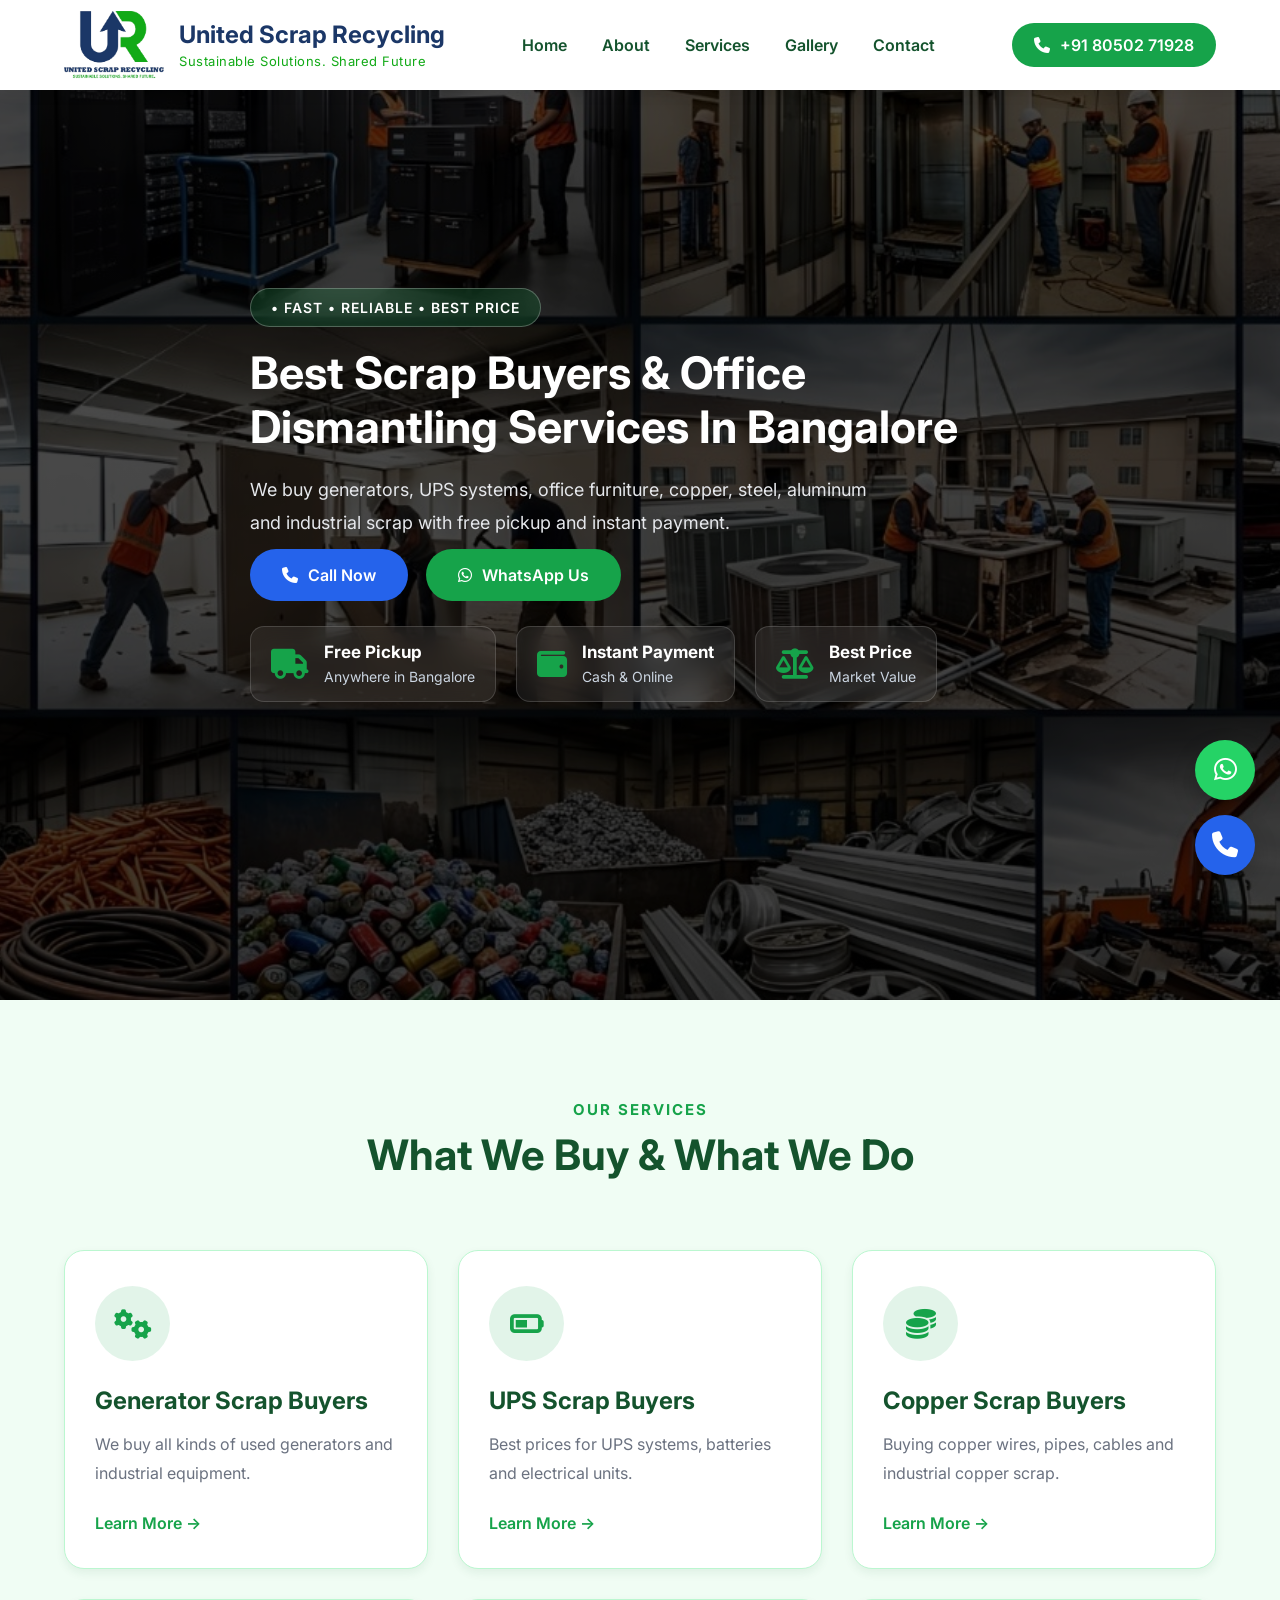
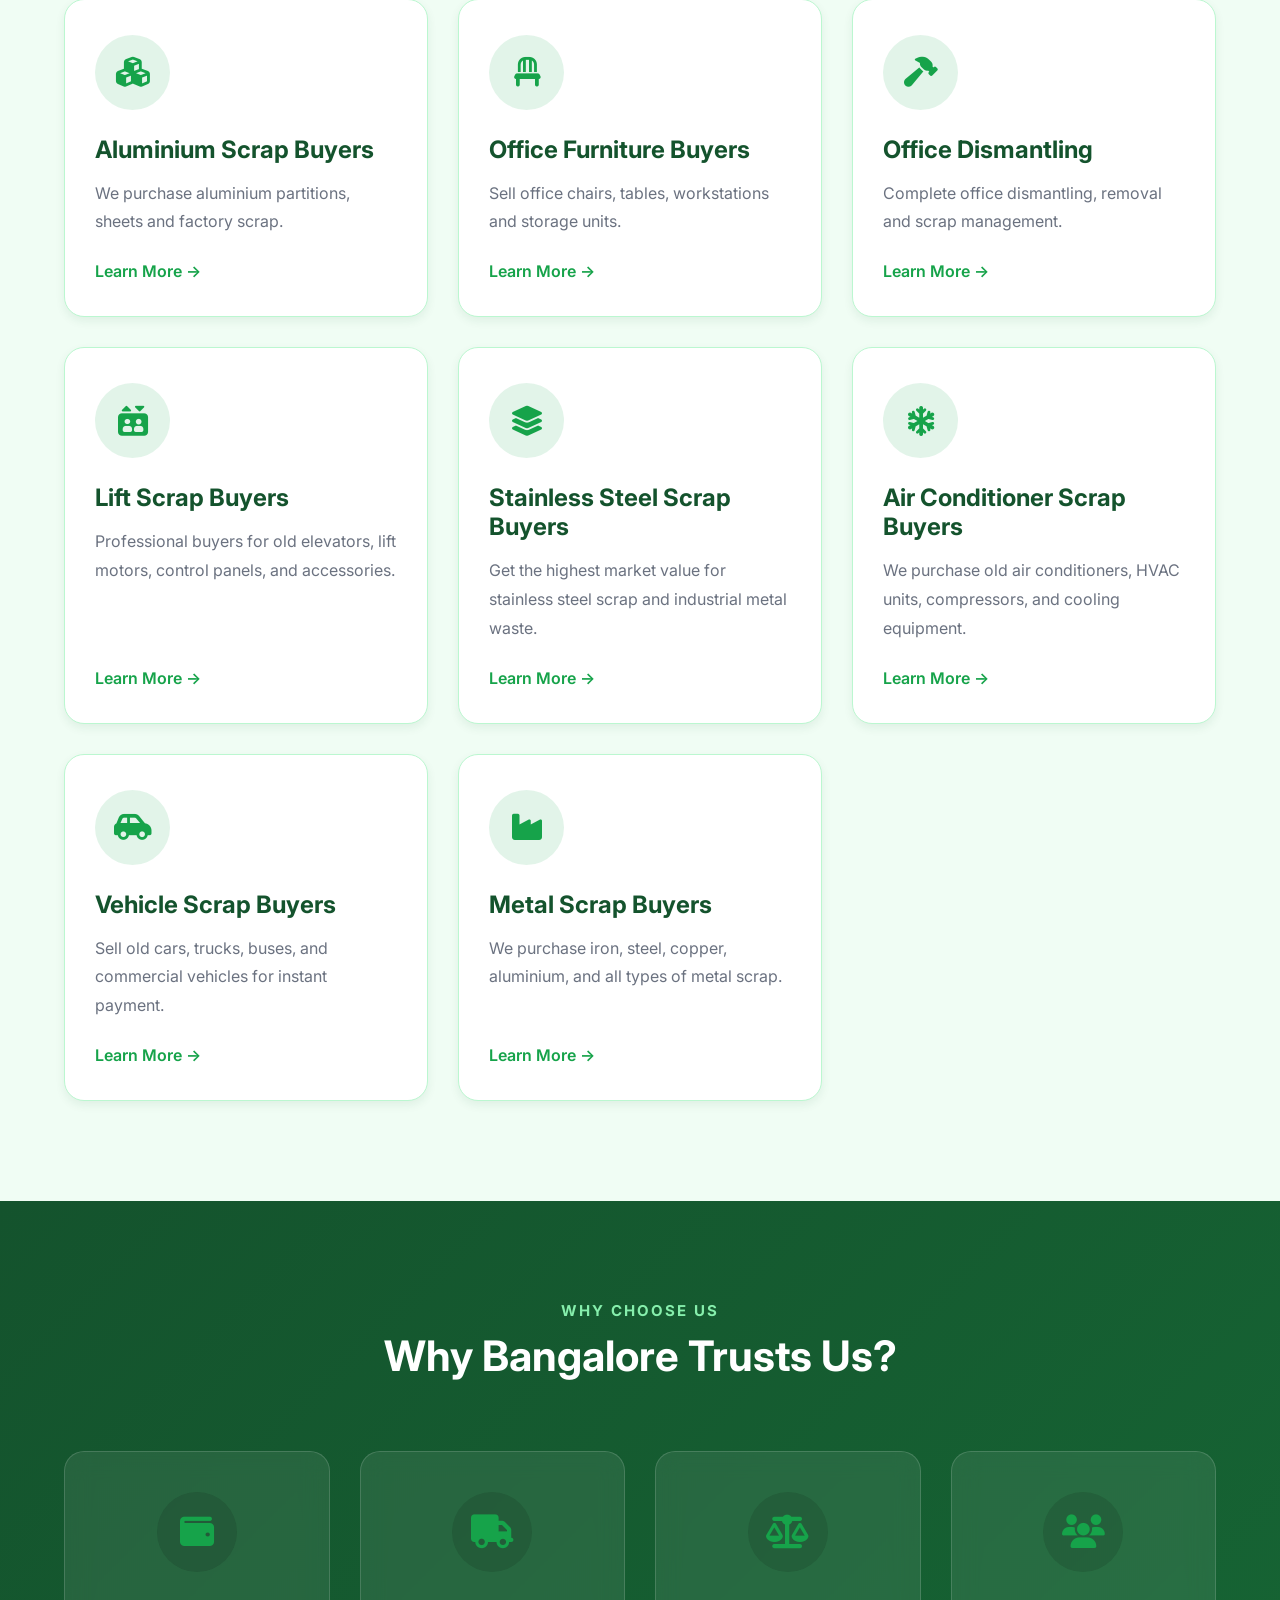
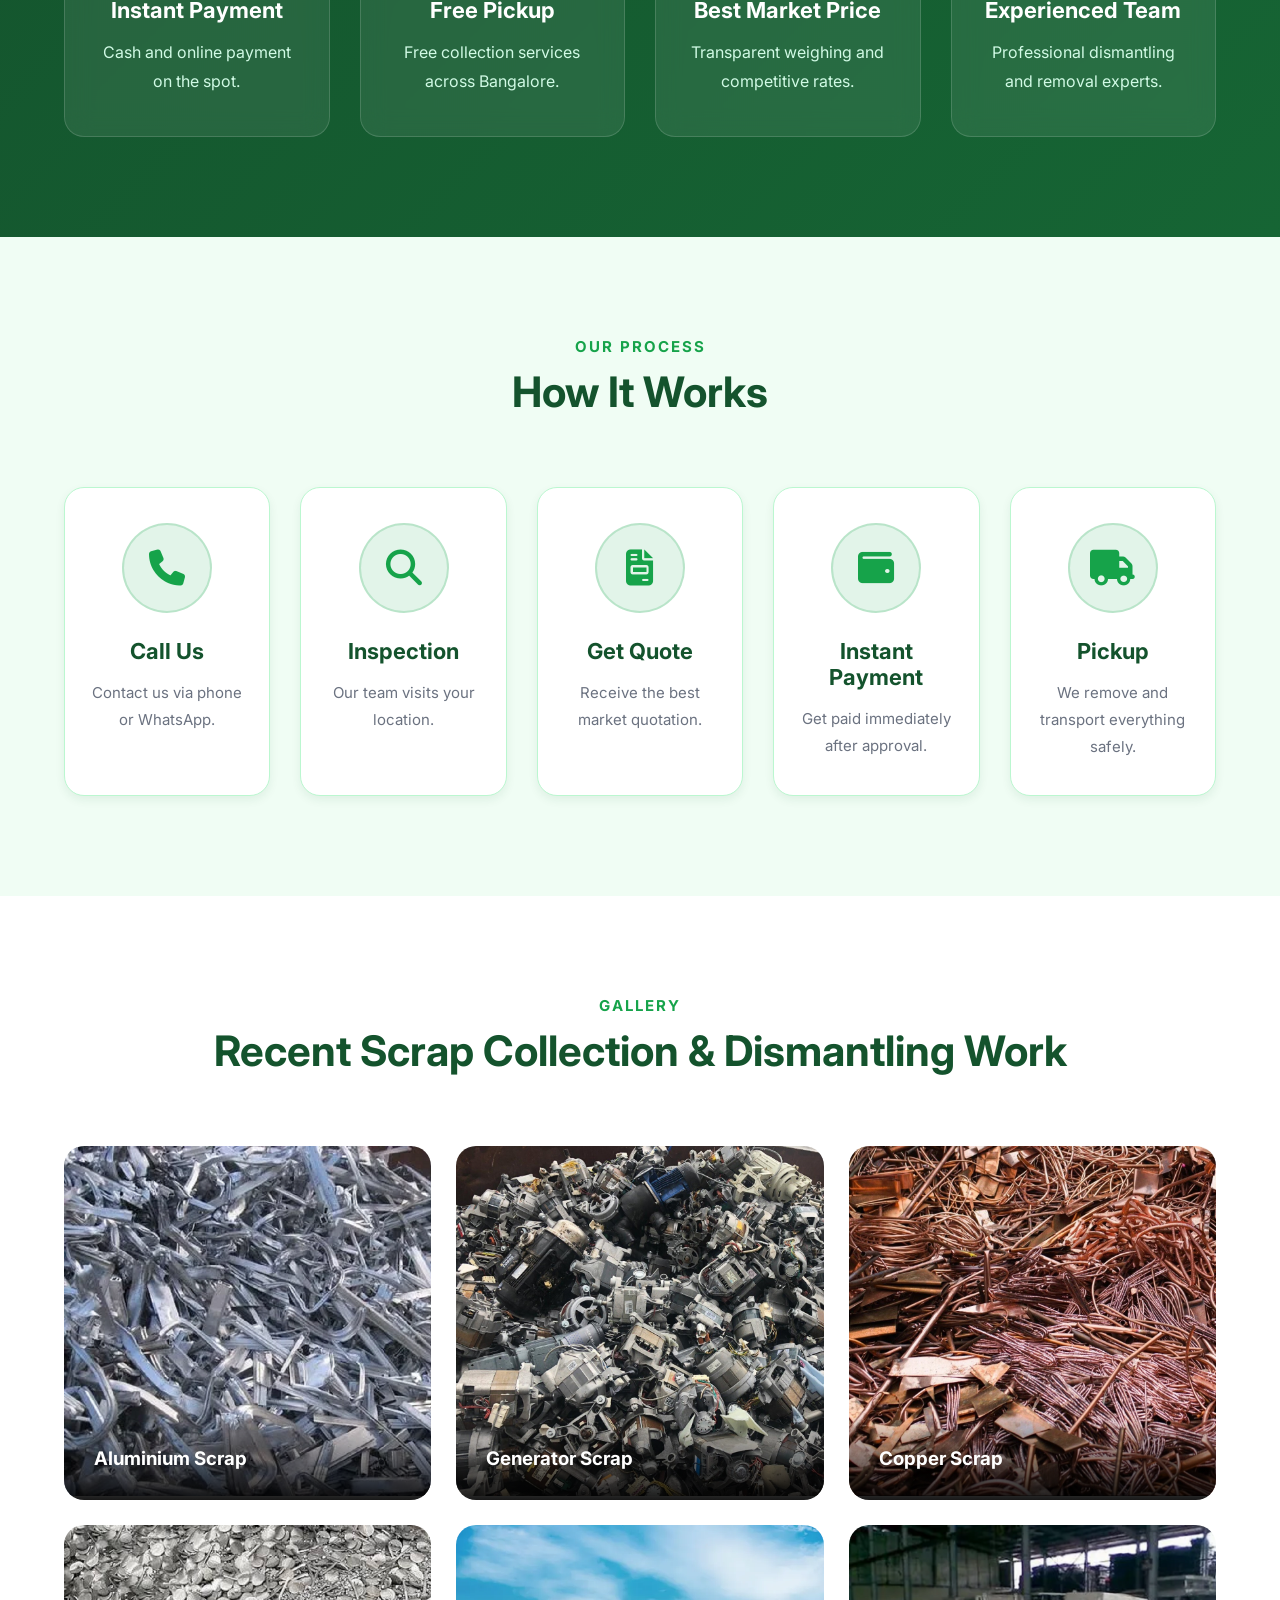
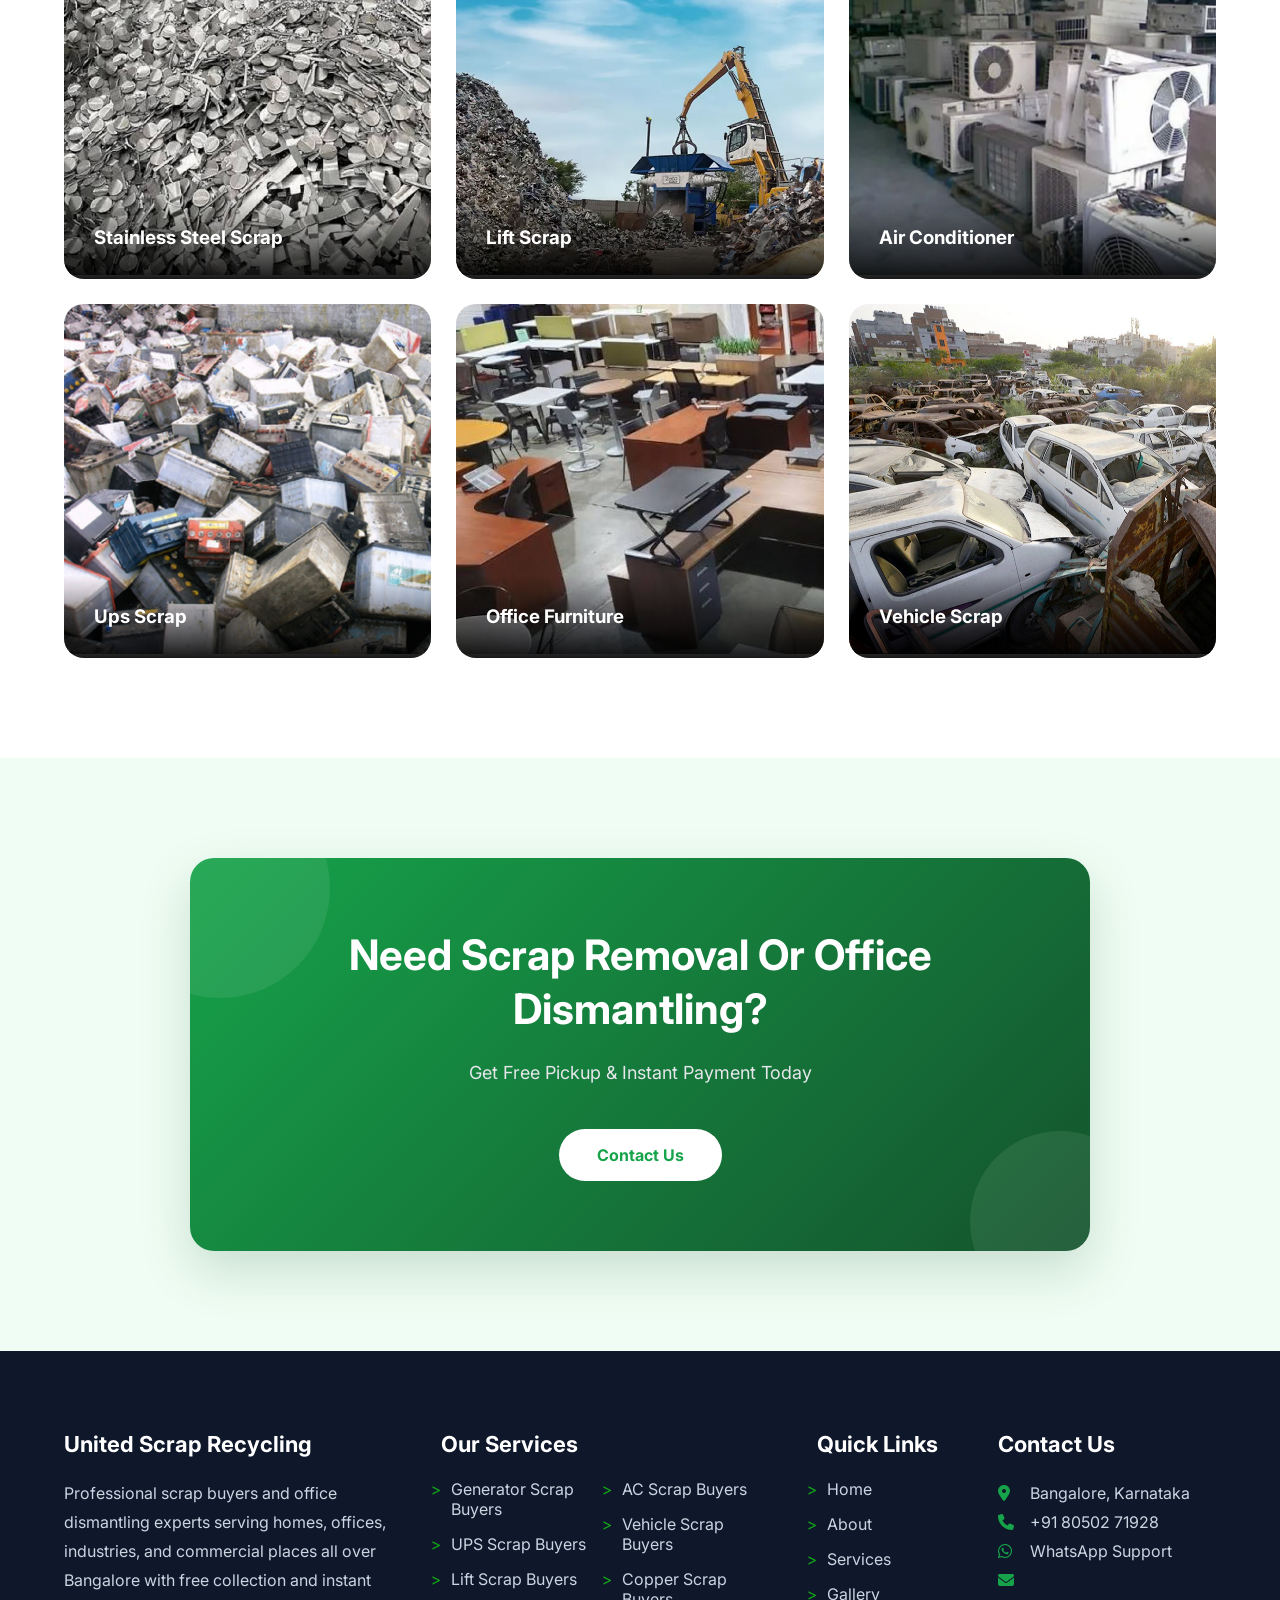
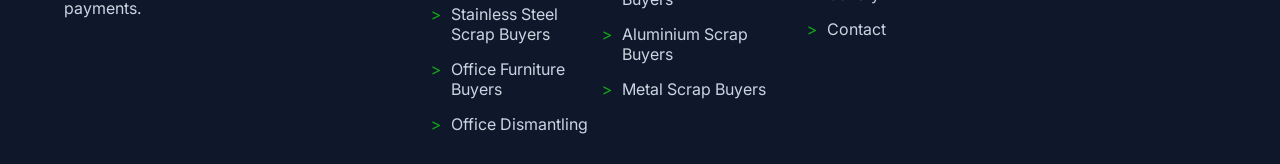
==== commit c3a5decc: "United Scrap" ====
--- a/index.html
+++ b/index.html
@@ -229,7 +229,7 @@
             </div>
 
             <div class="service-card">
-                <i class="fa-solid fa-bolt"></i>
+                <i class="fa-solid fa-battery-half"></i>
                 <h3>UPS Scrap Buyers</h3>
                 <p>Best prices for UPS systems, batteries and electrical units.</p>
                 <a href="services/ups-scrap-buyers-bangalore.html">Learn More →</a>
@@ -243,7 +243,7 @@
             </div>
 
             <div class="service-card">
-                <i class="fa-solid fa-industry"></i>
+                <i class="fa-solid fa-cubes"></i>
                 <h3>Aluminium Scrap Buyers</h3>
                 <p>We purchase aluminium partitions, sheets and factory scrap.</p>
                 <a href="services/aluminium-scrap-buyers-bangalore.html">Learn More →</a>
@@ -261,6 +261,41 @@
                 <h3>Office Dismantling</h3>
                 <p>Complete office dismantling, removal and scrap management.</p>
                 <a href="services/office-dismantling-bangalore.html">Learn More →</a>
+            </div>
+
+            <div class="service-card">
+                <i class="fa-solid fa-elevator"></i>
+                <h3>Lift Scrap Buyers</h3>
+                <p>Professional buyers for old elevators, lift motors, control panels, and accessories.</p>
+                <a href="services/lift-scrap-buyers-bangalore.html">Learn More →</a>
+            </div>
+
+            <div class="service-card">
+                <i class="fa-solid fa-layer-group"></i>
+                <h3>Stainless Steel Scrap Buyers</h3>
+                <p>Get the highest market value for stainless steel scrap and industrial metal waste.</p>
+                <a href="services/stainless-steel-scrap-buyers-bangalore.html">Learn More →</a>
+            </div>
+
+            <div class="service-card">
+                <i class="fa-solid fa-snowflake"></i>
+                <h3>Air Conditioner Scrap Buyers</h3>
+                <p>We purchase old air conditioners, HVAC units, compressors, and cooling equipment.</p>
+                <a href="services/air-conditioner-scrap-buyers-bangalore.html">Learn More →</a>
+            </div>
+
+            <div class="service-card">
+                <i class="fa-solid fa-car-side"></i>
+                <h3>Vehicle Scrap Buyers</h3>
+                <p>Sell old cars, trucks, buses, and commercial vehicles for instant payment.</p>
+                <a href="services/vehicle-scrap-buyers-bangalore.html">Learn More →</a>
+            </div>
+
+            <div class="service-card">
+                <i class="fa-solid fa-industry"></i>
+                <h3>Metal Scrap Buyers</h3>
+                <p>We purchase iron, steel, copper, aluminium, and all types of metal scrap.</p>
+                <a href="services/metal-scrap-buyers-bangalore.html">Learn More →</a>
             </div>
 
         </div>
--- a/assets/css/style.css
+++ b/assets/css/style.css
@@ -223,7 +223,7 @@
 }
 
 .hero-content h1{
-    font-size: 3.5rem;
+    font-size: 2.8rem;
     line-height: 1.2;
     margin: 20px 0;
 }
--- a/assets/css/responsive.css
+++ b/assets/css/responsive.css
@@ -32,8 +32,6 @@
     section{
         padding:80px 0;
     }
-
-    /* Header */
 
     .menu-btn{
         display:block;
@@ -66,9 +64,7 @@
     .call-btn{
         display:none;
     }
-
-    /* Hero */
-
+    
     .hero-container{
         padding-left:0;
         justify-content:center;
@@ -121,29 +117,72 @@
         padding:70px 0;
     }
 
+    .container{
+        width:95%;
+    }
+
+    .navbar{
+        height:70px;
+    }
+
+    .logo{
+        gap:10px;
+    }
+
+    .logo-icon{
+        width:55px;
+        height:55px;
+    }
+
+    .logo-text h3{
+        font-size:16px;
+        line-height:1.2;
+    }
+
+    .logo-text span{
+        font-size:10px;
+        letter-spacing:0;
+    }
+
+    .menu-btn{
+        font-size:26px;
+    }
+
     .hero{
+        width:100%;
         min-height:auto;
-        padding:140px 0 80px;
+        padding:120px 0 70px;
+    }
+
+    .hero-container{
+        width:100%;
+        padding:0 20px;
+    }
+
+    .hero-content{
+        width:100%;
+        max-width:100%;
     }
 
     .hero-content h1{
-        font-size:2.4rem;
+        font-size:2.2rem;
+        line-height:1.3;
     }
 
     .hero-content p{
         font-size:16px;
+        line-height:1.8;
     }
 
     .hero-buttons{
+        display:flex;
         flex-direction:column;
+        gap:15px;
     }
 
     .hero-buttons a{
         width:100%;
-    }
-
-    .hero-features{
-        flex-direction:column;
+        text-align:center;
     }
 
     .feature-box{
@@ -163,6 +202,14 @@
         grid-template-columns:1fr;
     }
 
+    .gallery-item{
+        border-radius:15px;
+    }
+
+    .gallery-item img{
+        height:230px;
+    }
+
     .cta-box{
         padding:50px 25px;
     }
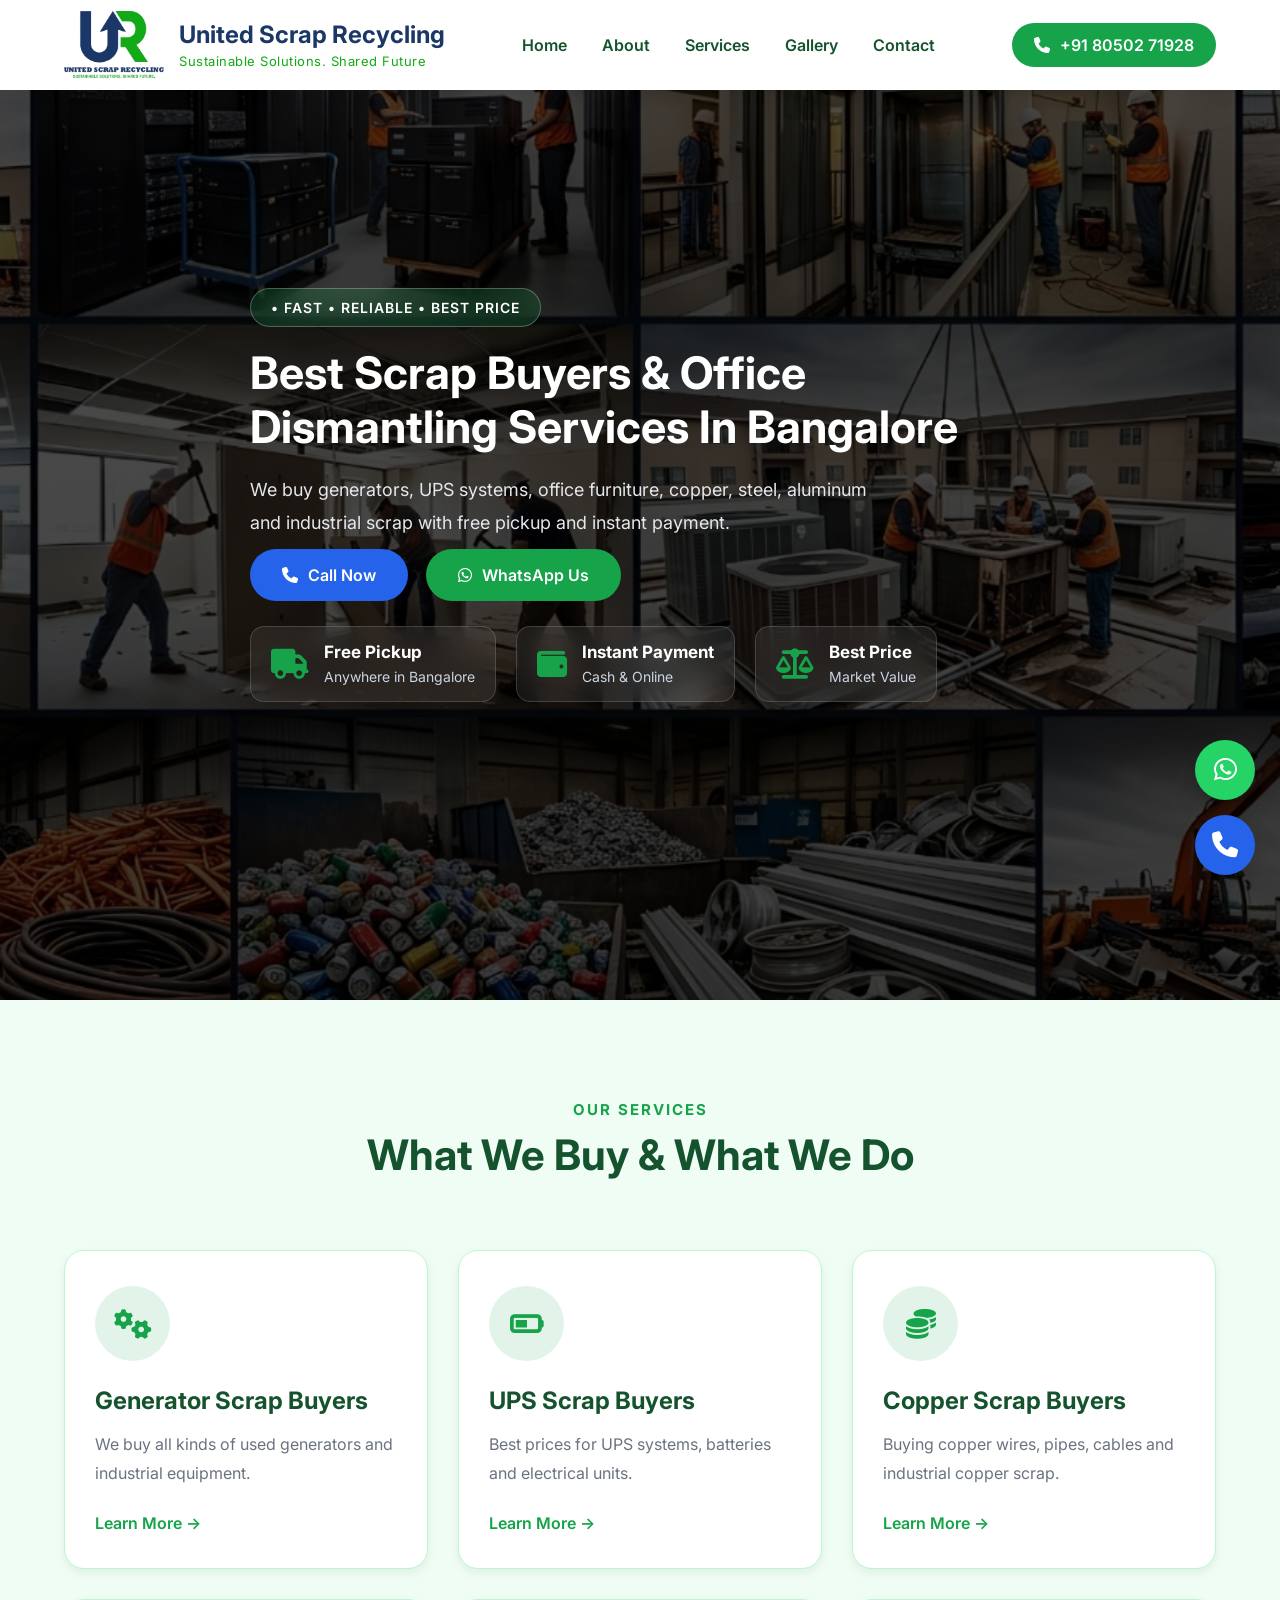
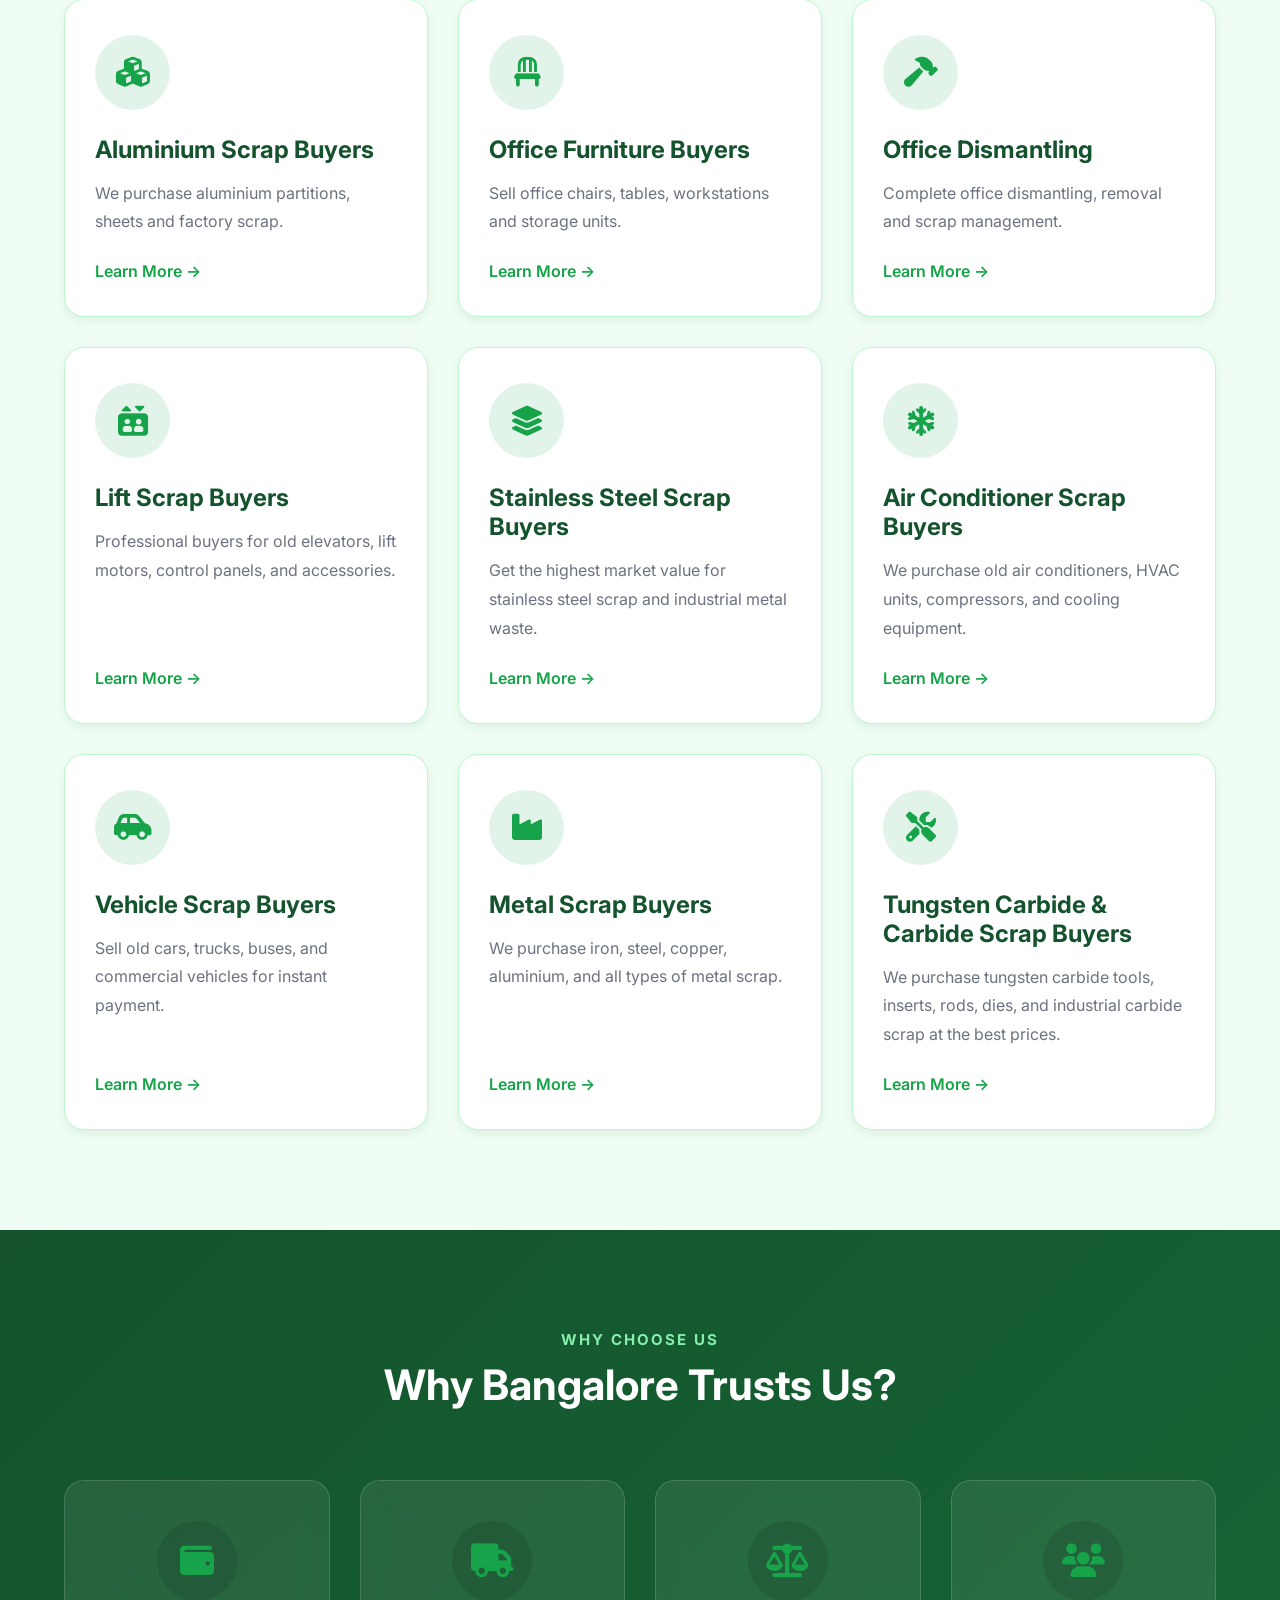
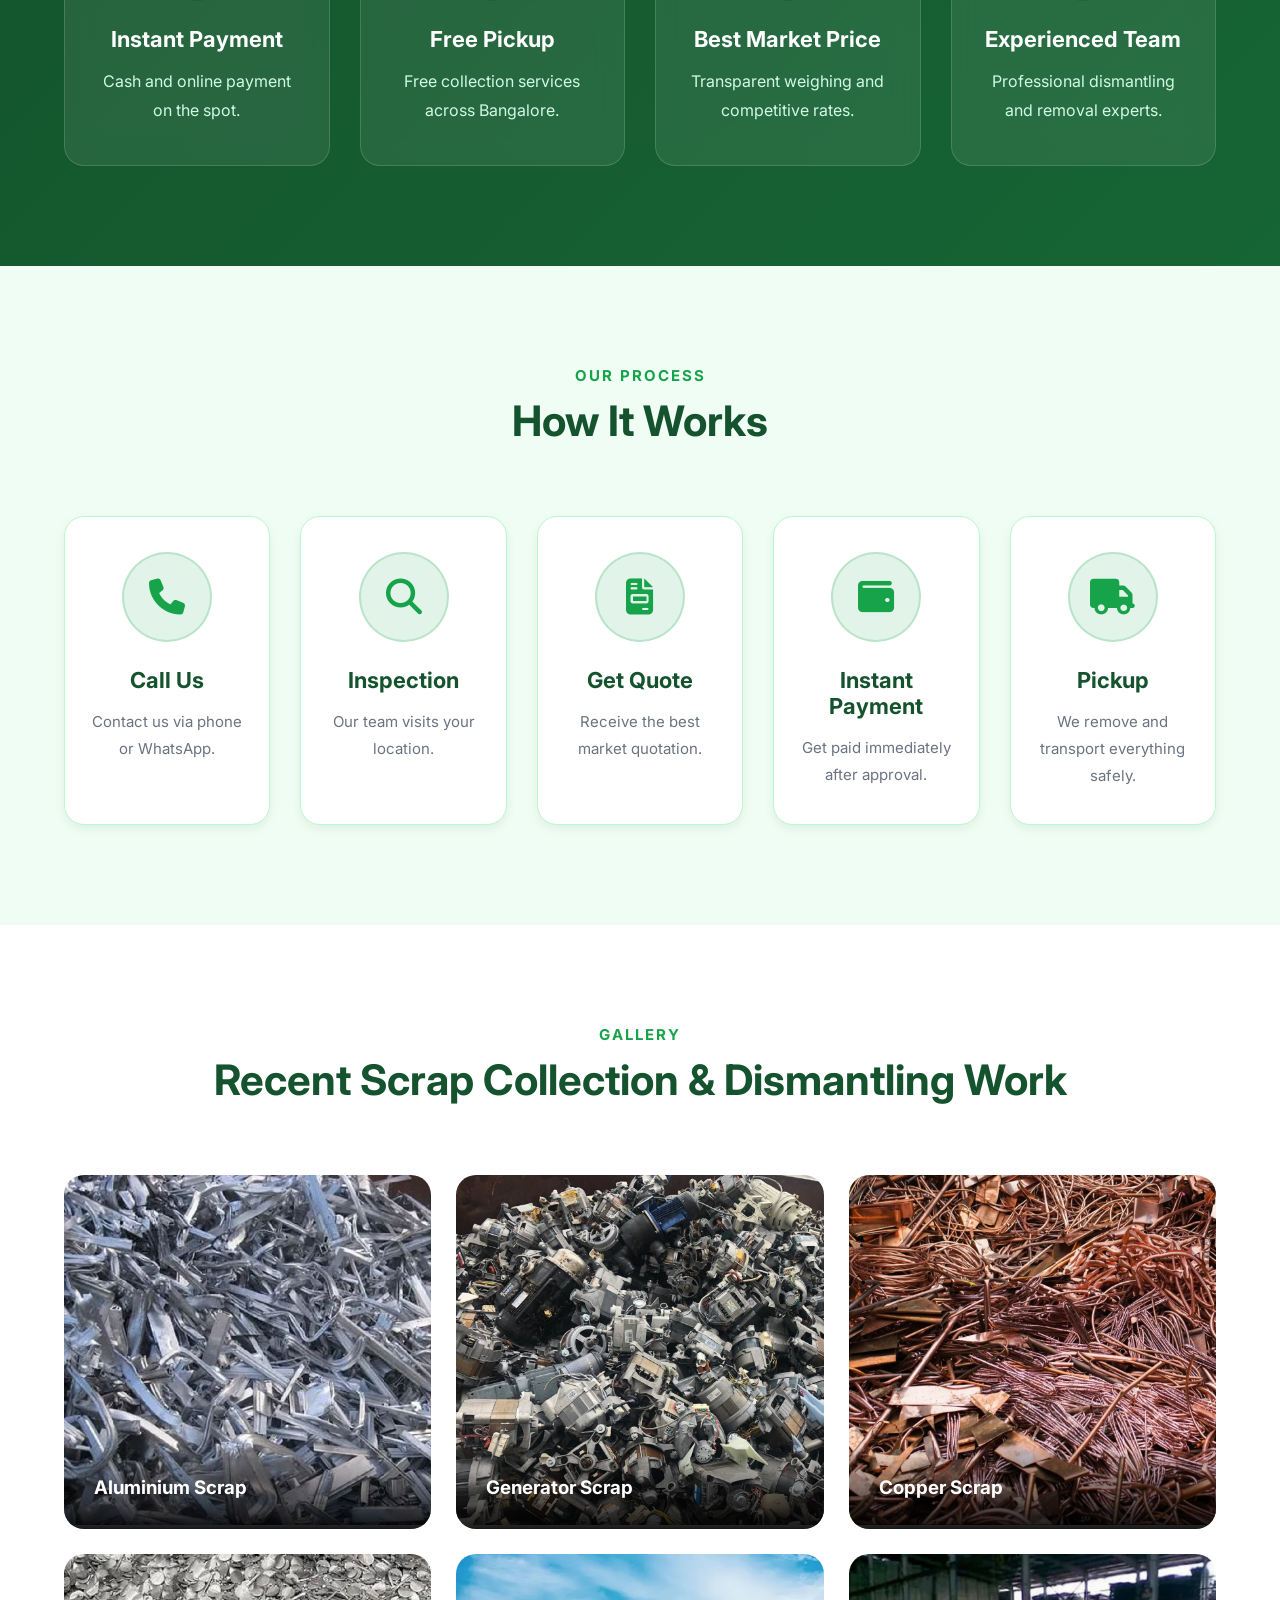
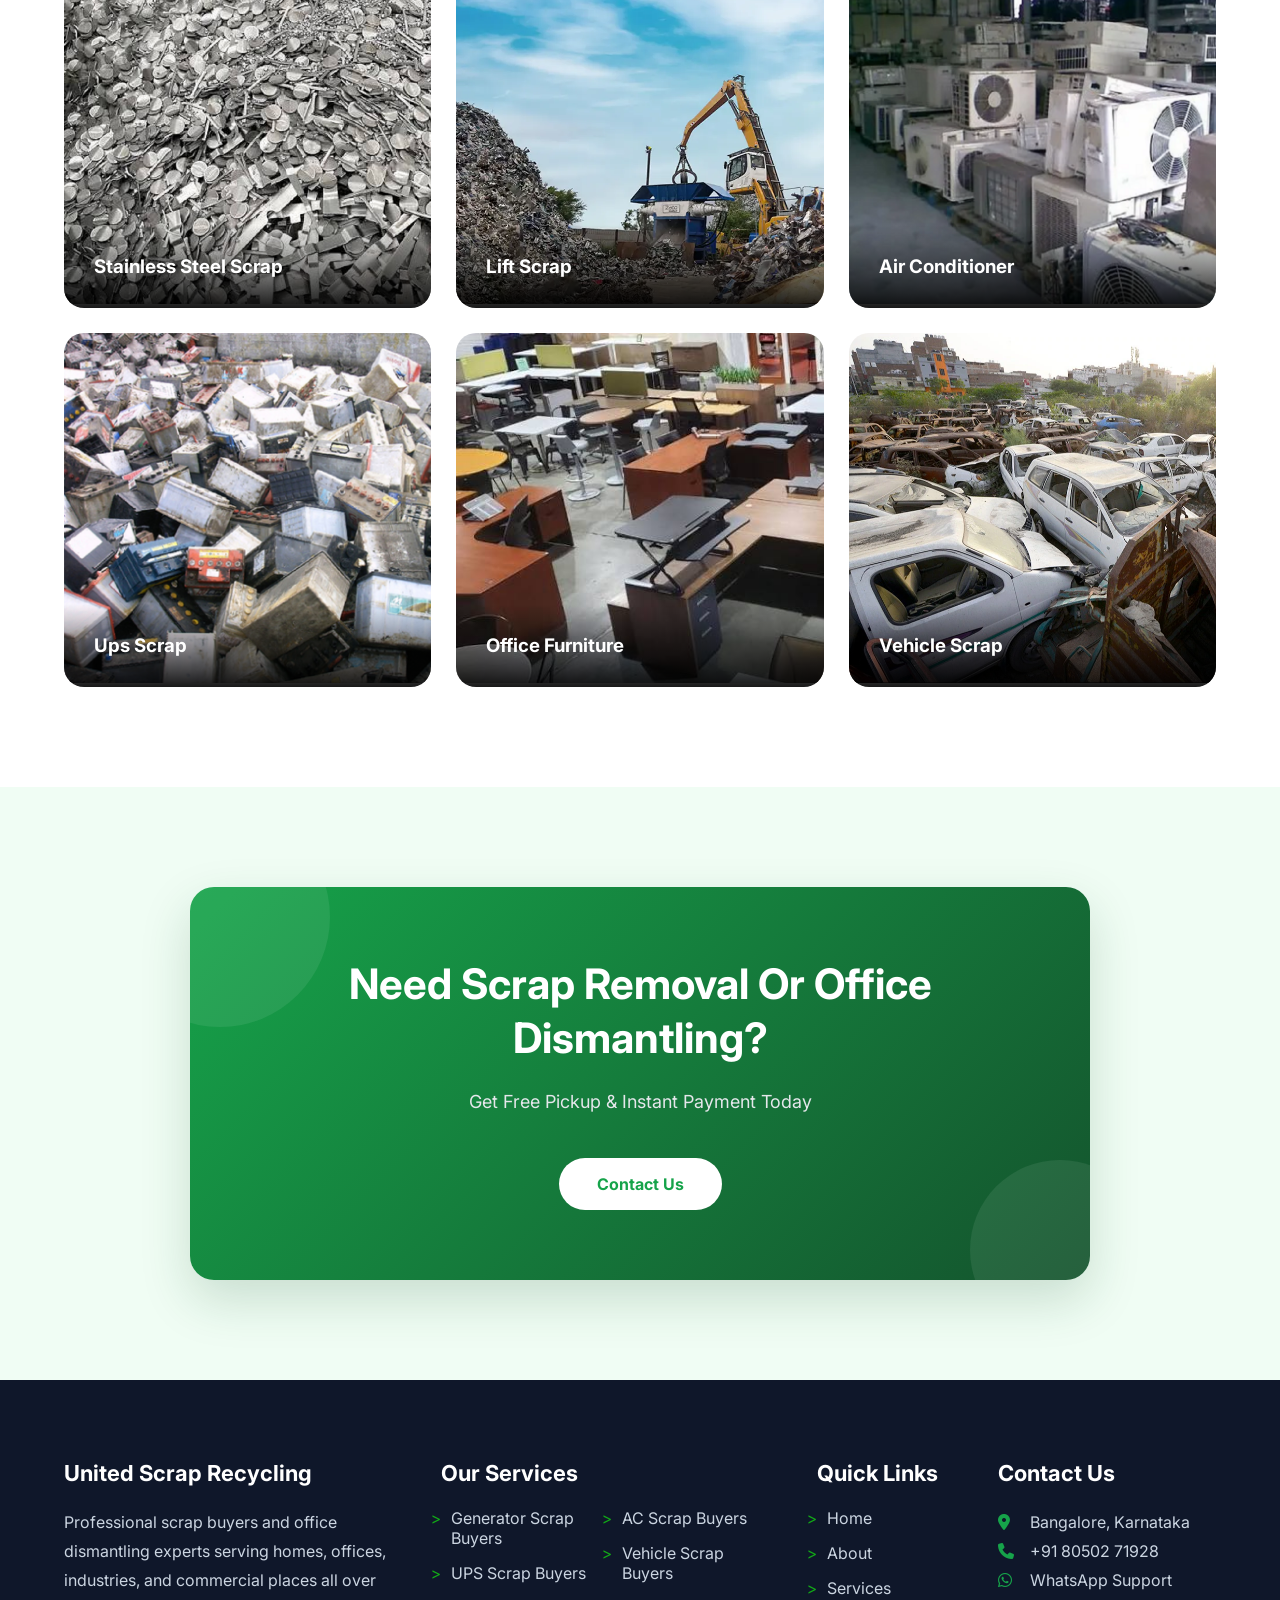
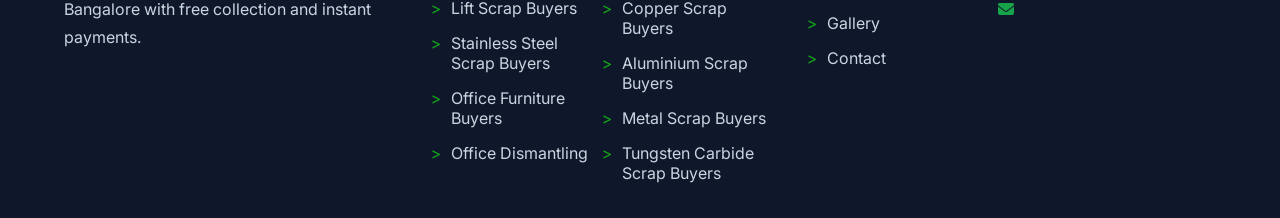
==== commit 6aabfd03: "Updated files" ====
--- a/index.html
+++ b/index.html
@@ -296,6 +296,13 @@
                 <h3>Metal Scrap Buyers</h3>
                 <p>We purchase iron, steel, copper, aluminium, and all types of metal scrap.</p>
                 <a href="services/metal-scrap-buyers-bangalore.html">Learn More →</a>
+            </div>
+
+            <div class="service-card">
+                <i class="fa-solid fa-screwdriver-wrench"></i>
+                <h3>Tungsten Carbide & Carbide Scrap Buyers</h3>
+                <p>We purchase tungsten carbide tools, inserts, rods, dies, and industrial carbide scrap at the best prices.</p>
+                <a href="services/carbide-scrap-buyers-bangalore.html">Learn More →</a>
             </div>
 
         </div>
@@ -652,7 +659,8 @@
                     <li><a href="services/vehicle-scrap-buyers-bangalore.html">Vehicle Scrap Buyers</a></li>
                     <li><a href="services/copper-scrap-buyers-bangalore.html">Copper Scrap Buyers</a></li>
                     <li><a href="services/aluminium-scrap-buyers-bangalore.html">Aluminium Scrap Buyers</a></li>
-                    <li><a href="services/metal-scrap-buyers-bangalore.html">Metal Scrap Buyers</a>
+                    <li><a href="services/metal-scrap-buyers-bangalore.html">Metal Scrap Buyers</a></li>
+                    <li><a href="services/carbide-scrap-buyers-bangalore.html">Tungsten Carbide Scrap Buyers</a></li>
                 </ul>
 
             </div>
